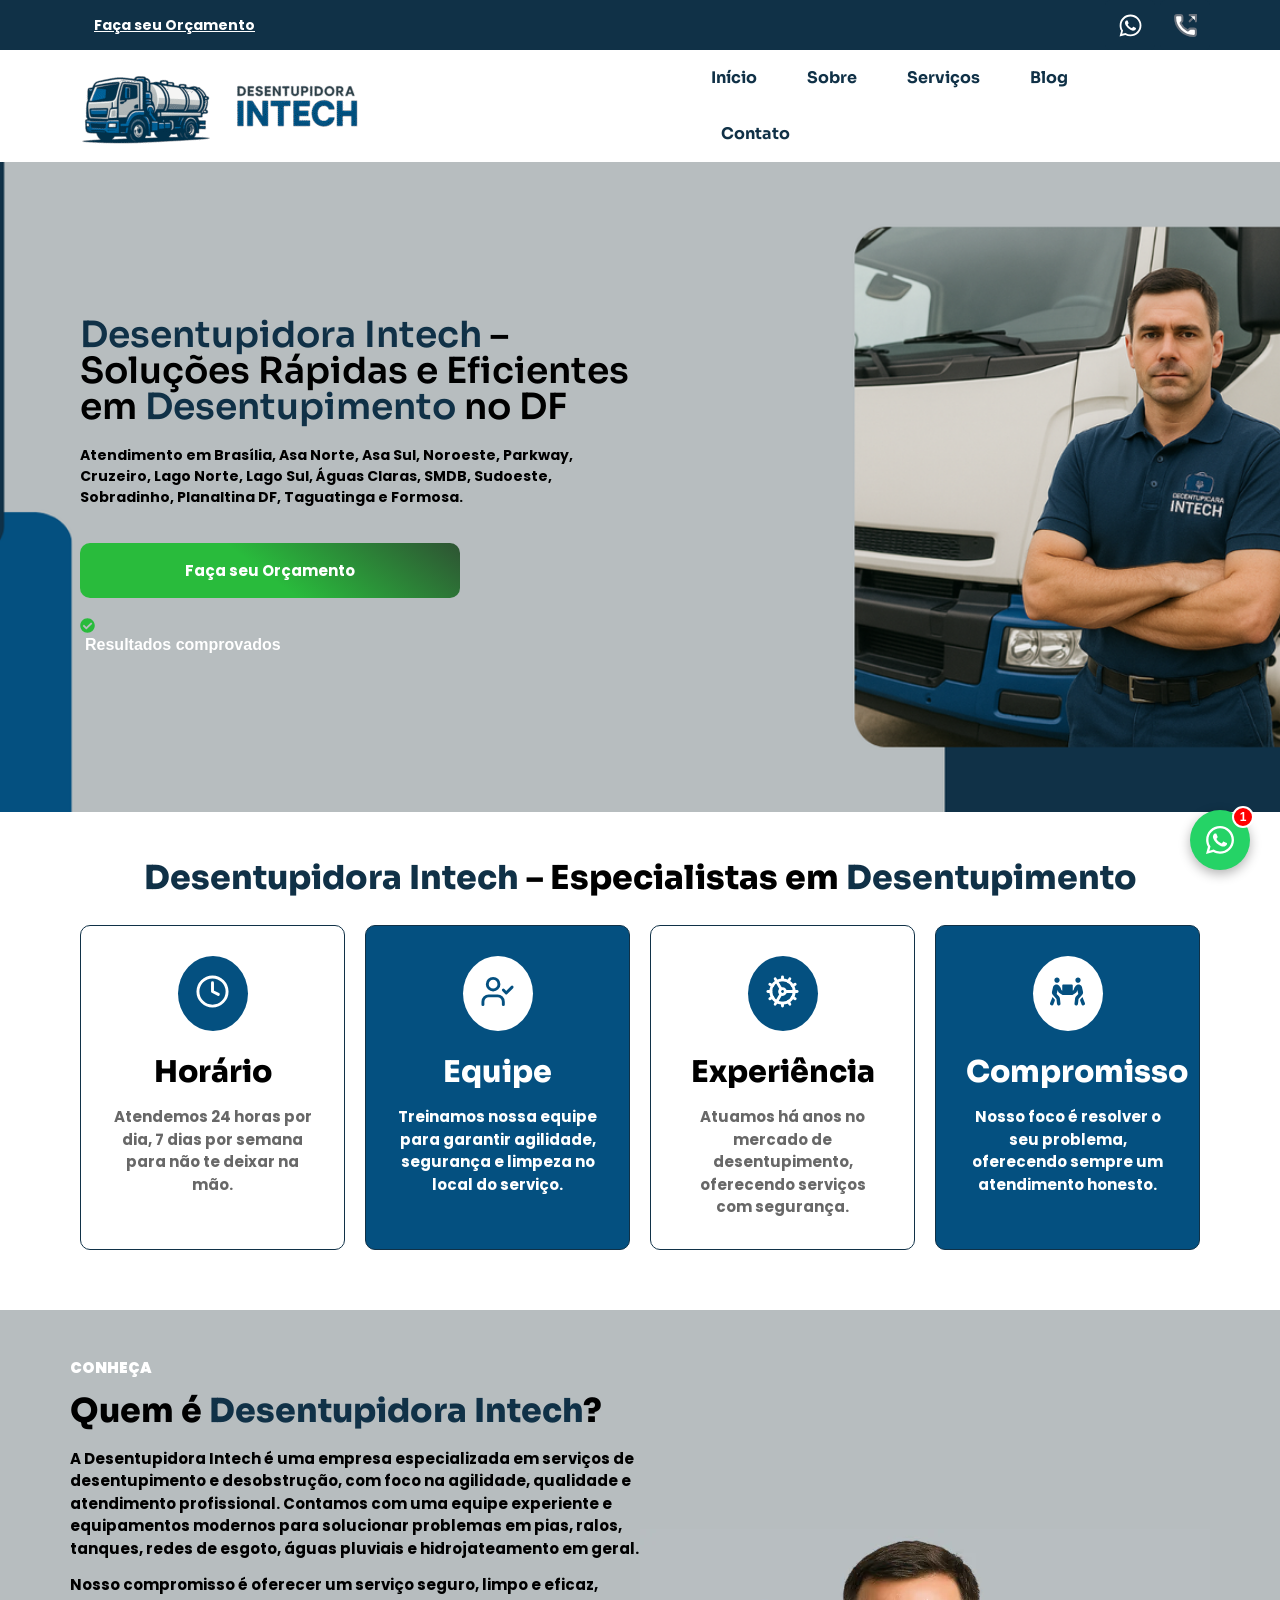
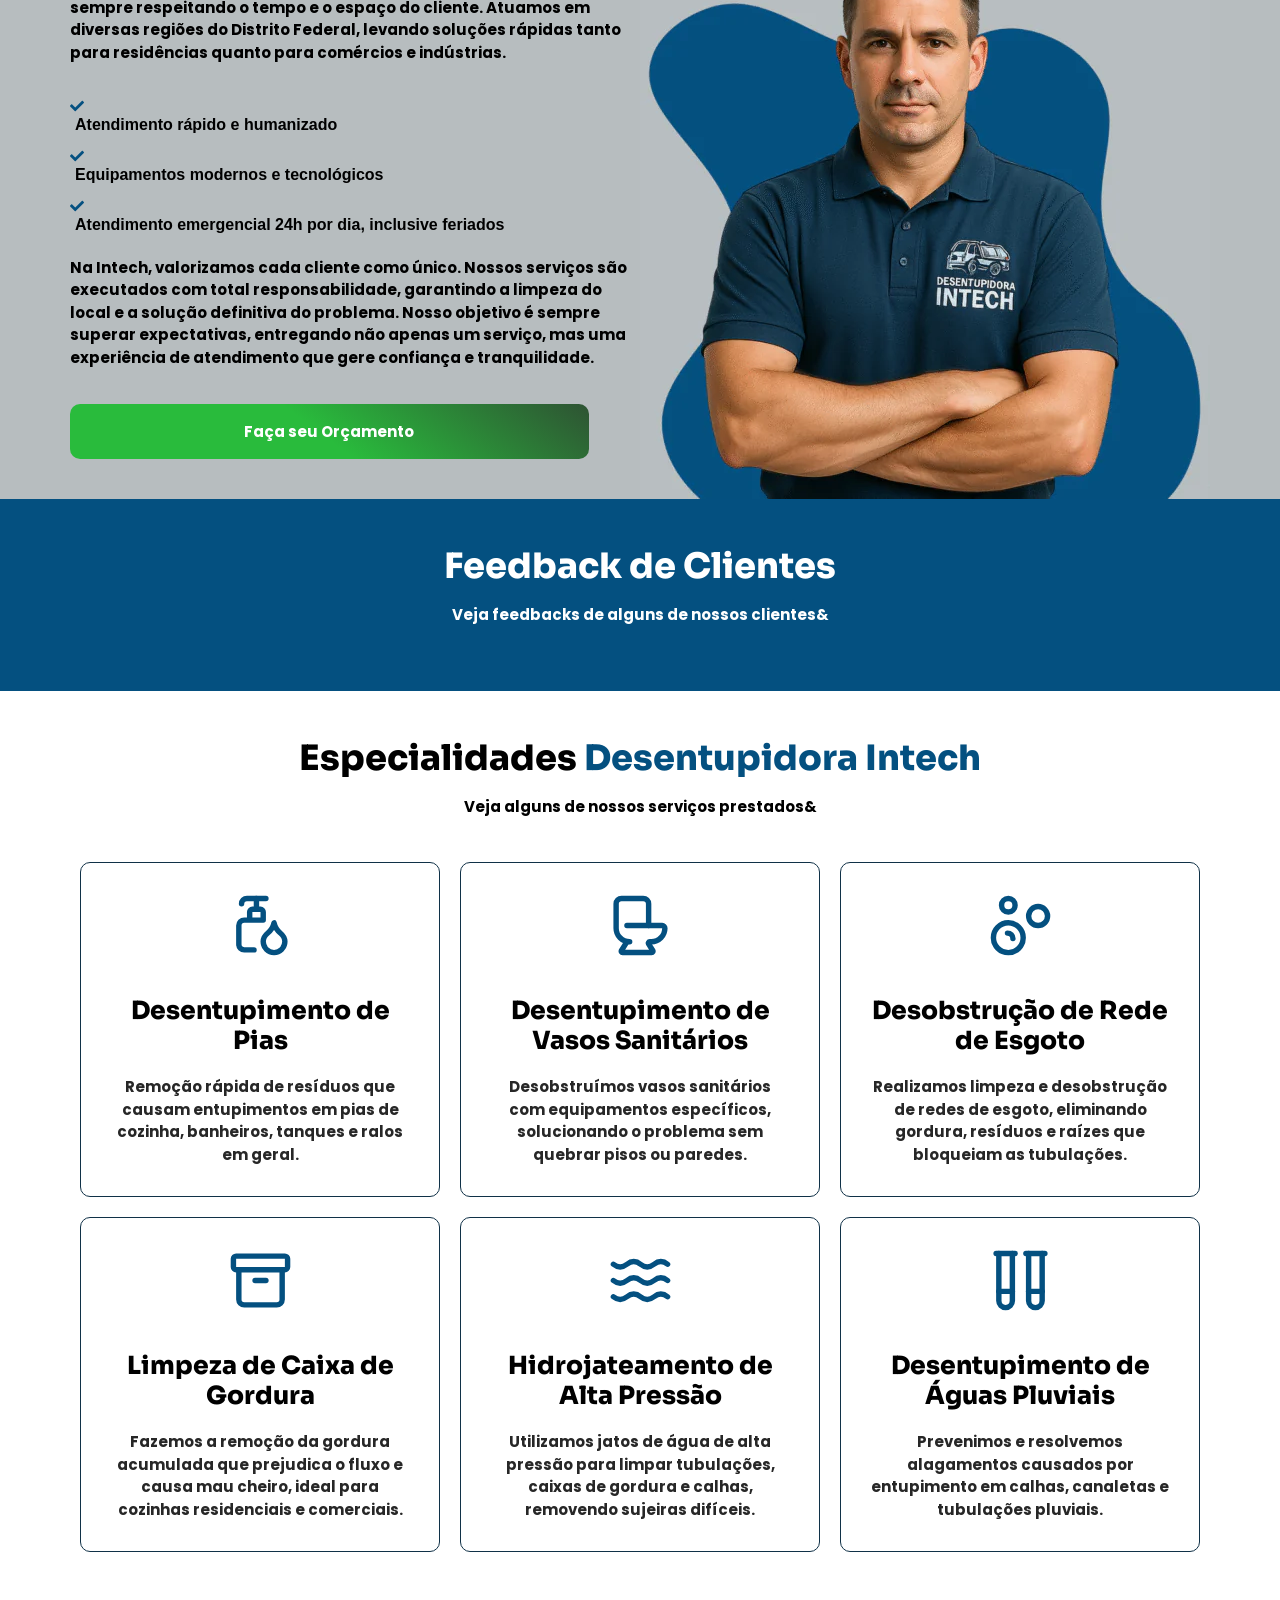
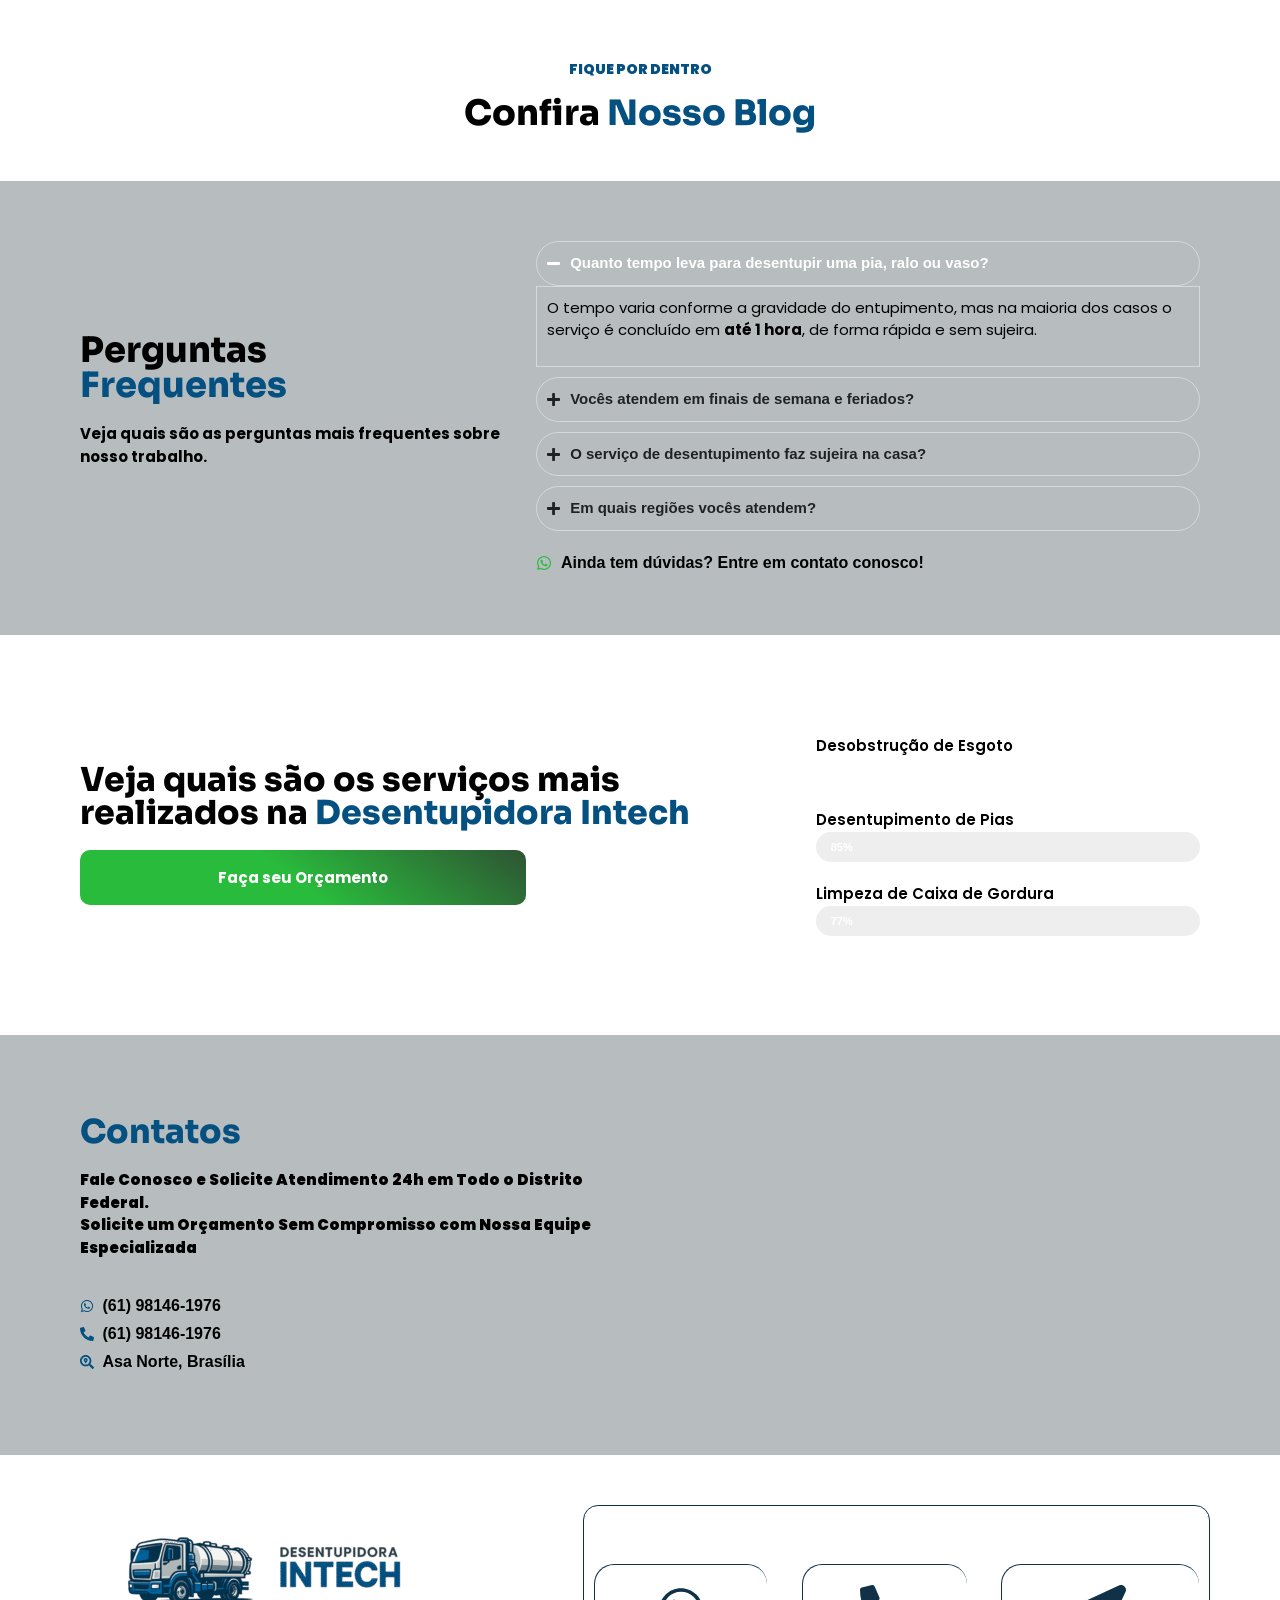
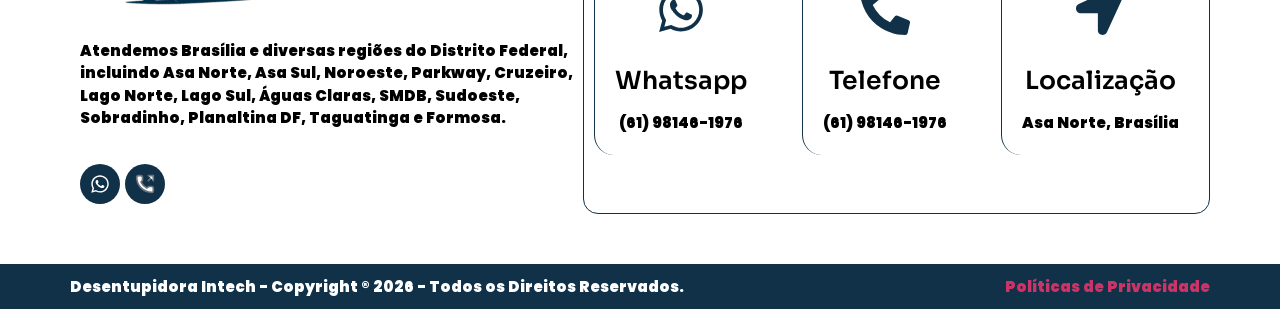
==== desentupidora-main/desentupidora-main/index.html @ 8e233a36 "Adiciona botao flutuante do WhatsApp com badge de notificacao" ====
<!DOCTYPE html><html lang="pt-BR" prefix="og: https://ogp.me/ns#"><head><meta charset="UTF-8"><meta name="viewport" content="width=device-width, initial-scale=1.0, viewport-fit=cover"><meta http-equiv="Content-Security-Policy" content="default-src 'self'; script-src 'self' 'unsafe-inline' 'unsafe-eval' https://www.googletagmanager.com https://*.googletagmanager.com https://www.google-analytics.com https://*.google-analytics.com https://ssl.google-analytics.com https://*.google.com https://*.google.com.br https://*.doubleclick.net https://*.googleadservices.com https://tagassistant.google.com https://*.gstatic.com https://unpkg.com https://desentupidoraintech.com.br https://*.desentupidoraintech.com.br https://*.clickcease.com https://*.clarity.ms; style-src 'self' 'unsafe-inline' https://fonts.googleapis.com https://tagmanager.google.com https://tagassistant.google.com https://*.gstatic.com https://unpkg.com https://desentupidoraintech.com.br https://*.desentupidoraintech.com.br; img-src 'self' data: https://www.googletagmanager.com https://*.googletagmanager.com https://www.google-analytics.com https://*.google-analytics.com https://*.g.doubleclick.net https://*.google.com https://*.google.com.br https://*.doubleclick.net https://*.googleadservices.com https://tagassistant.google.com https://*.gstatic.com https://*.whatsapp.com https://*.whatsapp.net https://desentupidoraintech.com.br https://*.desentupidoraintech.com.br https://*.clickcease.com https://*.clarity.ms https://*.bing.com; connect-src 'self' https://www.googletagmanager.com https://*.googletagmanager.com https://www.google-analytics.com https://*.google-analytics.com https://*.analytics.google.com https://*.g.doubleclick.net https://*.google.com https://*.google.com.br https://*.doubleclick.net https://*.googleadservices.com https://tagassistant.google.com https://*.gstatic.com https://*.whatsapp.com wss://*.whatsapp.com https://desentupidoraintech.com.br https://*.desentupidoraintech.com.br https://*.clickcease.com https://*.clarity.ms https://*.bing.com; font-src 'self' data: https://fonts.gstatic.com https://*.gstatic.com https://desentupidoraintech.com.br https://*.desentupidoraintech.com.br; frame-src 'self' https://www.googletagmanager.com https://*.googletagmanager.com https://*.google.com https://*.google.com.br https://*.doubleclick.net https://td.doubleclick.net https://tagassistant.google.com;"><title>Início - Desentupidora Intech</title><meta name="description" content="Atendimento em Brasília, Asa Norte, Asa Sul, Noroeste, Parkway, Cruzeiro, Lago Norte, Lago Sul, Águas Claras, SMDB, Sudoeste, Sobradinho, Planaltina e"><meta name="robots" content="index, follow, max-snippet:-1, max-video-preview:-1, max-image-preview:large"><link rel="canonical" href="https://desentupidoraintech.com.br/"><meta property="og:locale" content="pt_BR"><meta property="og:type" content="website"><meta property="og:title" content="Início - Desentupidora Intech"><meta property="og:description" content="Atendimento em Brasília, Asa Norte, Asa Sul, Noroeste, Parkway, Cruzeiro, Lago Norte, Lago Sul, Águas Claras, SMDB, Sudoeste, Sobradinho, Planaltina e"><meta property="og:url" content="https://desentupidoraintech.com.br/"><meta property="og:site_name" content="Desentupidora Intech"><meta property="og:updated_time" content="2026-01-30T12:22:15+00:00"><meta property="og:image" content="images/cropped-ChatGPT_Image_30_07_20252C_09_26_19-e1754572817210.png"><meta property="og:image:secure_url" content="images/cropped-ChatGPT_Image_30_07_20252C_09_26_19-e1754572817210.png"><meta property="og:image:width" content="398"><meta property="og:image:height" content="398"><meta property="og:image:alt" content="Início"><meta property="og:image:type" content="image/png"><meta property="article:published_time" content="2025-07-31T14:10:10+00:00"><meta property="article:modified_time" content="2026-01-30T12:22:15+00:00"><meta name="twitter:card" content="summary_large_image"><meta name="twitter:title" content="Início - Desentupidora Intech"><meta name="twitter:description" content="Atendimento em Brasília, Asa Norte, Asa Sul, Noroeste, Parkway, Cruzeiro, Lago Norte, Lago Sul, Águas Claras, SMDB, Sudoeste, Sobradinho, Planaltina e"><meta name="twitter:image" content="https://desentupidoraintech.com.br/wp-content/uploads/2025/07/cropped-ChatGPT_Image_30_07_20252C_09_26_19-e1754572817210.png"><meta name="twitter:label1" content="Escrito por"><meta name="twitter:data1" content="anuncios.solucaocuritiba@gmail.com"><meta name="twitter:label2" content="Tempo para leitura"><meta name="twitter:data2" content="3 minutos"> <script type="application/ld+json" class="rank-math-schema">{"@context":"https://schema.org","@graph":[{"@type":["Person","Organization"],"@id":"https://desentupidoraintech.com.br/#person","name":"Desentupidora Intech","logo":{"@type":"ImageObject","@id":"https://desentupidoraintech.com.br/#logo","url":"http://desentupidoraintech.com.br/wp-content/uploads/2025/07/cropped-ChatGPT_Image_30_07_20252C_09_26_19.png","contentUrl":"http://desentupidoraintech.com.br/wp-content/uploads/2025/07/cropped-ChatGPT_Image_30_07_20252C_09_26_19.png","caption":"Desentupidora Intech","inLanguage":"pt-BR","width":"398","height":"398"},"image":{"@type":"ImageObject","@id":"https://desentupidoraintech.com.br/#logo","url":"http://desentupidoraintech.com.br/wp-content/uploads/2025/07/cropped-ChatGPT_Image_30_07_20252C_09_26_19.png","contentUrl":"http://desentupidoraintech.com.br/wp-content/uploads/2025/07/cropped-ChatGPT_Image_30_07_20252C_09_26_19.png","caption":"Desentupidora Intech","inLanguage":"pt-BR","width":"398","height":"398"}},{"@type":"WebSite","@id":"https://desentupidoraintech.com.br/#website","url":"https://desentupidoraintech.com.br","name":"Desentupidora Intech","publisher":{"@id":"https://desentupidoraintech.com.br/#person"},"inLanguage":"pt-BR","potentialAction":{"@type":"SearchAction","target":"https://desentupidoraintech.com.br/?s={search_term_string}","query-input":"required name=search_term_string"}},{"@type":"ImageObject","@id":"http://desentupidoraintech.com.br/wp-content/uploads/2025/08/Design-sem-nome-31-e1754572713728.png","url":"http://desentupidoraintech.com.br/wp-content/uploads/2025/08/Design-sem-nome-31-e1754572713728.png","width":"200","height":"200","inLanguage":"pt-BR"},{"@type":"WebPage","@id":"https://desentupidoraintech.com.br/#webpage","url":"https://desentupidoraintech.com.br/","name":"In\u00edcio - Desentupidora Intech","datePublished":"2025-07-31T14:10:10+00:00","dateModified":"2026-01-30T12:22:15+00:00","about":{"@id":"https://desentupidoraintech.com.br/#person"},"isPartOf":{"@id":"https://desentupidoraintech.com.br/#website"},"primaryImageOfPage":{"@id":"http://desentupidoraintech.com.br/wp-content/uploads/2025/08/Design-sem-nome-31-e1754572713728.png"},"inLanguage":"pt-BR"},{"@type":"Person","@id":"https://desentupidoraintech.com.br/author/anuncios-solucaocuritibagmail-com/","name":"anuncios.solucaocuritiba@gmail.com","url":"https://desentupidoraintech.com.br/author/anuncios-solucaocuritibagmail-com/","image":{"@type":"ImageObject","@id":"https://secure.gravatar.com/avatar/9fbd5884b4a1af419851f14d2fef4672cae258302ede25b2e54556317d1b2779?s=96&d=mm&r=g","url":"https://secure.gravatar.com/avatar/9fbd5884b4a1af419851f14d2fef4672cae258302ede25b2e54556317d1b2779?s=96&d=mm&r=g","caption":"anuncios.solucaocuritiba@gmail.com","inLanguage":"pt-BR"},"sameAs":["http://desentupidoraintech.com.br"]},{"@type":"Article","headline":"In\u00edcio - Desentupidora Intech","datePublished":"2025-07-31T14:10:10+00:00","dateModified":"2026-01-30T12:22:15+00:00","author":{"@id":"https://desentupidoraintech.com.br/author/anuncios-solucaocuritibagmail-com/","name":"anuncios.solucaocuritiba@gmail.com"},"publisher":{"@id":"https://desentupidoraintech.com.br/#person"},"description":"Atendimento em Bras\u00edlia, Asa Norte, Asa Sul, Noroeste, Parkway, Cruzeiro, Lago Norte, Lago Sul, \u00c1guas Claras, SMDB, Sudoeste, Sobradinho, Planaltina e","name":"In\u00edcio - Desentupidora Intech","@id":"https://desentupidoraintech.com.br/#richSnippet","isPartOf":{"@id":"https://desentupidoraintech.com.br/#webpage"},"image":{"@id":"http://desentupidoraintech.com.br/wp-content/uploads/2025/08/Design-sem-nome-31-e1754572713728.png"},"inLanguage":"pt-BR","mainEntityOfPage":{"@id":"https://desentupidoraintech.com.br/#webpage"}}]}</script> <link rel="alternate" type="application/rss+xml" title="Feed para Desentupidora Intech �" href="https://desentupidoraintech.com.br/feed/"><link rel="alternate" type="application/rss+xml" title="Feed de comentários para Desentupidora Intech �" href="https://desentupidoraintech.com.br/comments/feed/"><link rel="alternate" title="oEmbed (JSON)" type="application/json+oembed" href="https://desentupidoraintech.com.br/wp-json/oembed/1.0/embed?url=https%3A%2F%2Fdesentupidoraintech.com.br%2F"><link rel="alternate" title="oEmbed (XML)" type="text/xml+oembed" href="https://desentupidoraintech.com.br/wp-json/oembed/1.0/embed?url=https%3A%2F%2Fdesentupidoraintech.com.br%2F&format=xml"><link data-optimized="2" rel="stylesheet" href="css/4a3a44b308f1c27b7b6a3c332cf62ee9.css"> <script data-cfasync="false" src="js/jquery.min.js" id="jquery-core-js"></script> <script data-cfasync="false" src="js/jquery-migrate.min.js" id="jquery-migrate-js"></script> <link rel="https://api.w.org/" href="https://desentupidoraintech.com.br/wp-json/"><link rel="alternate" title="JSON" type="application/json" href="https://desentupidoraintech.com.br/wp-json/wp/v2/pages/11"><link rel="EditURI" type="application/rsd+xml" title="RSD" href="https://desentupidoraintech.com.br/xmlrpc.php?rsd"><meta name="generator" content="WordPress 6.9.4"><link rel="shortlink" href="https://desentupidoraintech.com.br/">
 <script>(function(w,d,s,l,i){w[l]=w[l]||[];w[l].push({'gtm.start':
new Date().getTime(),event:'gtm.js'});var f=d.getElementsByTagName(s)[0],
j=d.createElement(s),dl=l!='dataLayer'?'&l='+l:'';j.async=true;j.src=
'https://www.googletagmanager.com/gtm.js?id='+i+dl;f.parentNode.insertBefore(j,f);
})(window,document,'script','dataLayer','GTM-5J6KH7QS');</script> <meta name="generator" content="Elementor 4.0.3; features: e_font_icon_svg, additional_custom_breakpoints; settings: css_print_method-external, google_font-enabled, font_display-swap"><link rel="icon" href="images/cropped-ChatGPT_Image_30_07_20252C_09_26_19-32x32.png" sizes="32x32"><link rel="icon" href="images/cropped-ChatGPT_Image_30_07_20252C_09_26_19-192x192.png" sizes="192x192"><link rel="apple-touch-icon" href="images/cropped-ChatGPT_Image_30_07_20252C_09_26_19-180x180.png"><meta name="msapplication-TileImage" content="https://desentupidoraintech.com.br/wp-content/uploads/2025/07/cropped-ChatGPT_Image_30_07_20252C_09_26_19-270x270.png">
<link href="https://unpkg.com/aos@2.3.1/dist/aos.css" rel="stylesheet">
<!-- Google tag (gtag.js) -->
<script async src="https://www.googletagmanager.com/gtag/js?id=AW-18126206934">
</script>
<script>
  window.dataLayer = window.dataLayer || [];
  function gtag(){dataLayer.push(arguments);}
  gtag('js', new Date());

  gtag('config', 'AW-18126206934');

  // Rastreamento de conversão do Google Ads nos cliques de WhatsApp
  document.addEventListener("DOMContentLoaded", function() {
    document.addEventListener("click", function(event) {
      const link = event.target.closest("a");
      if (link && (link.href.includes("wa.me") || link.href.includes("api.whatsapp.com"))) {
        const url = link.href;
        const target = link.target;
        
        // IMPORTANTE: Altere 'SEU_CONVERSION_LABEL' para o label real gerado no seu painel do Google Ads
        const conversionId = 'AW-18126206934';
        const conversionLabel = '0brXCKnv4bAcENbvn8ND'; 
        const sendTo = `${conversionId}/${conversionLabel}`;

        if (typeof gtag === "function") {
          if (target !== "_blank") {
            event.preventDefault();
            let navigated = false;
            const callback = function() {
              if (!navigated) {
                navigated = true;
                window.location.href = url;
              }
            };
            setTimeout(callback, 1000);
            gtag("event", "conversion", {
              "send_to": sendTo,
              "event_callback": callback
            });
          } else {
            gtag("event", "conversion", {
              "send_to": sendTo
            });
          }
        }
      }
    });
  });
</script>
</head><body class="home wp-singular page-template page-template-elementor_header_footer page page-id-11 wp-embed-responsive wp-theme-hello-elementor hello-elementor-default elementor-default elementor-template-full-width elementor-kit-7 elementor-page elementor-page-11"><noscript><iframe src="https://www.googletagmanager.com/ns.html?id=GTM-5J6KH7QS"
height="0" width="0" style="display:none;visibility:hidden"></iframe></noscript><div data-elementor-type="wp-post" data-elementor-id="26" class="elementor elementor-26"><div class="elementor-element elementor-element-b99949e e-flex e-con-boxed wpr-particle-no wpr-jarallax-no wpr-parallax-no wpr-sticky-section-no wpr-equal-height-no e-con e-parent" data-id="b99949e" data-element_type="container" data-e-type="container" data-settings="{" background_background":"classic"}"=""><div class="e-con-inner"><div class="elementor-element elementor-element-3f74116 elementor-widget elementor-widget-button" data-id="3f74116" data-element_type="widget" data-e-type="widget" data-widget_type="button.default">
<a class="elementor-button elementor-button-link elementor-size-sm elementor-animation-grow" href="https://wa.me/5561981461976?text=Ol%C3%A1%2C%20vim%20pelo%20site%20da%20Desentupidora%20Intech%20e%20gostaria%20de%20um%20or%C3%A7amento!">
<span class="elementor-button-content-wrapper">
<span class="elementor-button-text">Faça seu Orçamento</span>
</span>
</a></div><div class="elementor-element elementor-element-41afe96 elementor-shape-rounded elementor-grid-0 e-grid-align-center elementor-widget elementor-widget-social-icons" data-id="41afe96" data-element_type="widget" data-e-type="widget" data-widget_type="social-icons.default"><div class="elementor-social-icons-wrapper elementor-grid" role="list">
<span class="elementor-grid-item" role="listitem">
<a class="elementor-icon elementor-social-icon elementor-social-icon-whatsapp elementor-repeater-item-cea4dd3" href="https://wa.me/5561981461976?text=Ol%C3%A1%2C%20vim%20pelo%20site%20da%20Desentupidora%20Intech%20e%20gostaria%20de%20um%20or%C3%A7amento!" target="_blank">
<span class="elementor-screen-only">Whatsapp</span>
<svg aria-hidden="true" class="e-font-icon-svg e-fab-whatsapp" viewBox="0 0 448 512" xmlns="http://www.w3.org/2000/svg"><path d="M380.9 97.1C339 55.1 283.2 32 223.9 32c-122.4 0-222 99.6-222 222 0 39.1 10.2 77.3 29.6 111L0 480l117.7-30.9c32.4 17.7 68.9 27 106.1 27h.1c122.3 0 224.1-99.6 224.1-222 0-59.3-25.2-115-67.1-157zm-157 341.6c-33.2 0-65.7-8.9-94-25.7l-6.7-4-69.8 18.3L72 359.2l-4.4-7c-18.5-29.4-28.2-63.3-28.2-98.2 0-101.7 82.8-184.5 184.6-184.5 49.3 0 95.6 19.2 130.4 54.1 34.8 34.9 56.2 81.2 56.1 130.5 0 101.8-84.9 184.6-186.6 184.6zm101.2-138.2c-5.5-2.8-32.8-16.2-37.9-18-5.1-1.9-8.8-2.8-12.5 2.8-3.7 5.6-14.3 18-17.6 21.8-3.2 3.7-6.5 4.2-12 1.4-32.6-16.3-54-29.1-75.5-66-5.7-9.8 5.7-9.1 16.3-30.3 1.8-3.7.9-6.9-.5-9.7-1.4-2.8-12.5-30.1-17.1-41.2-4.5-10.8-9.1-9.3-12.5-9.5-3.2-.2-6.9-.2-10.6-.2-3.7 0-9.7 1.4-14.8 6.9-5.1 5.6-19.4 19-19.4 46.3 0 27.3 19.9 53.7 22.6 57.4 2.8 3.7 39.1 59.7 94.8 83.8 35.2 15.2 49 16.5 66.6 13.9 10.7-1.6 32.8-13.4 37.4-26.4 4.6-13 4.6-24.1 3.2-26.4-1.3-2.5-5-3.9-10.5-6.6z"></path></svg>					</a>
</span>
<span class="elementor-grid-item" role="listitem">
<a class="elementor-icon elementor-social-icon elementor-social-icon- elementor-repeater-item-e015eed" href="./index.html" aria-label="Telefone">
<span class="elementor-screen-only"></span>
<svg xmlns="http://www.w3.org/2000/svg" width="24" height="24" viewBox="0 0 24 24" fill="none" stroke="currentColor" stroke-width="2" stroke-linecap="round" stroke-linejoin="round" class="lucide lucide-phone-outgoing-icon lucide-phone-outgoing"><path d="m16 8 6-6"></path><path d="M22 8V2h-6"></path><path d="M13.832 16.568a1 1 0 0 0 1.213-.303l.355-.465A2 2 0 0 1 17 15h3a2 2 0 0 1 2 2v3a2 2 0 0 1-2 2A18 18 0 0 1 2 4a2 2 0 0 1 2-2h3a2 2 0 0 1 2 2v3a2 2 0 0 1-.8 1.6l-.468.351a1 1 0 0 0-.292 1.233 14 14 0 0 0 6.392 6.384"></path></svg>					</a>
</span></div></div></div></div><div class="elementor-element elementor-element-efd485d e-flex e-con-boxed wpr-particle-no wpr-jarallax-no wpr-parallax-no wpr-sticky-section-no wpr-equal-height-no e-con e-parent" data-id="efd485d" data-element_type="container" data-e-type="container"><div class="e-con-inner"><div class="elementor-element elementor-element-f935038 elementor-widget__width-initial elementor-widget elementor-widget-image" data-id="f935038" data-element_type="widget" data-e-type="widget" data-widget_type="image.default">
<a href="./index.html" aria-label="Logo Intech">
<picture><source srcset="images/Design-sem-nome-27-e1754570220677.png.webp" type="image/webp"><img  width="314" height="105" src="images/Design-sem-nome-27-e1754570220677.png" class="attachment-full size-full wp-image-31 webpexpress-processed" alt=""></picture>								</a></div><div class="elementor-element elementor-element-dc0b01c wpr-pointer-none elementor-widget__width-initial wpr-main-menu-align--tabletleft wpr-main-menu-align--mobileleft wpr-sub-icon-caret-down wpr-sub-menu-fx-fade wpr-nav-menu-bp-mobile wpr-mobile-menu-full-width wpr-mobile-menu-item-align-center wpr-mobile-toggle-v1 wpr-sub-divider-yes wpr-mobile-divider-yes elementor-widget elementor-widget-wpr-nav-menu" data-id="dc0b01c" data-element_type="widget" data-e-type="widget" data-settings="{" menu_layout":"horizontal"}"="" data-widget_type="wpr-nav-menu.default"><nav class="wpr-nav-menu-container wpr-nav-menu-horizontal" data-trigger="hover" data-consider-header="" data-scroll-speed="500"><ul id="menu-1-dc0b01c" class="wpr-nav-menu"><li class="menu-item menu-item-type-post_type menu-item-object-page menu-item-home current-menu-item page_item page-item-11 current_page_item menu-item-20"><a href="./index.html" aria-current="page" class="wpr-menu-item wpr-pointer-item wpr-active-menu-item">Início</a></li><li class="menu-item menu-item-type-custom menu-item-object-custom current-menu-item current_page_item menu-item-home menu-item-21"><a href="#sobre" aria-current="page" class="wpr-menu-item wpr-pointer-item wpr-active-menu-item">Sobre</a></li><li class="menu-item menu-item-type-custom menu-item-object-custom current-menu-item current_page_item menu-item-home menu-item-22"><a href="#servicos" aria-current="page" class="wpr-menu-item wpr-pointer-item wpr-active-menu-item">Serviços</a></li><li class="menu-item menu-item-type-post_type menu-item-object-page menu-item-19"><a href="./blog.html" class="wpr-menu-item wpr-pointer-item">Blog</a></li><li class="menu-item menu-item-type-custom menu-item-object-custom current-menu-item current_page_item menu-item-home menu-item-23"><a href="#contato" aria-current="page" class="wpr-menu-item wpr-pointer-item wpr-active-menu-item">Contato</a></li></ul></nav><nav class="wpr-mobile-nav-menu-container"><div class="wpr-mobile-toggle-wrap"><div class="wpr-mobile-toggle"><span class="wpr-mobile-toggle-line"></span><span class="wpr-mobile-toggle-line"></span><span class="wpr-mobile-toggle-line"></span></div></div><ul id="mobile-menu-2-dc0b01c" class="wpr-mobile-nav-menu"><li class="menu-item menu-item-type-post_type menu-item-object-page menu-item-home current-menu-item page_item page-item-11 current_page_item menu-item-20"><a href="./index.html" aria-current="page" class="wpr-mobile-menu-item wpr-active-menu-item">Início</a></li><li class="menu-item menu-item-type-custom menu-item-object-custom current-menu-item current_page_item menu-item-home menu-item-21"><a href="#sobre" aria-current="page" class="wpr-mobile-menu-item wpr-active-menu-item">Sobre</a></li><li class="menu-item menu-item-type-custom menu-item-object-custom current-menu-item current_page_item menu-item-home menu-item-22"><a href="#servicos" aria-current="page" class="wpr-mobile-menu-item wpr-active-menu-item">Serviços</a></li><li class="menu-item menu-item-type-post_type menu-item-object-page menu-item-19"><a href="./blog.html" class="wpr-mobile-menu-item">Blog</a></li><li class="menu-item menu-item-type-custom menu-item-object-custom current-menu-item current_page_item menu-item-home menu-item-23"><a href="#contato" aria-current="page" class="wpr-mobile-menu-item wpr-active-menu-item">Contato</a></li></ul></nav></div></div></div></div><div data-elementor-type="wp-page" data-elementor-id="11" class="elementor elementor-11"><div class="elementor-element elementor-element-0b2ec2d e-flex e-con-boxed wpr-particle-no wpr-jarallax-no wpr-parallax-no wpr-sticky-section-no wpr-equal-height-no e-con e-parent" data-id="0b2ec2d" data-element_type="container" data-e-type="container" data-settings="{&quot;background_background&quot;:&quot;classic&quot;}"><div class="e-con-inner"><div class="elementor-element elementor-element-b44abd2 e-con-full e-flex wpr-particle-no wpr-jarallax-no wpr-parallax-no wpr-sticky-section-no wpr-equal-height-no  e-con e-child" data-id="b44abd2" data-element_type="container" data-e-type="container" data-aos="fade-right" data-settings="{&quot;animation&quot;:&quot;fadeinleft&quot;}"><div class="elementor-element elementor-element-69125d1 elementor-widget elementor-widget-heading" data-id="69125d1" data-element_type="widget" data-e-type="widget" data-widget_type="heading.default"><h2 class="elementor-heading-title elementor-size-default"><span style="color: #103147">Desentupidora</span> <span style="color: #103147">Intech</span> – Soluções Rápidas e Eficientes em <span style="color: #103147">Desentupimento</span> no DF</h2></div><div class="elementor-element elementor-element-f39e817 elementor-widget elementor-widget-text-editor" data-id="f39e817" data-element_type="widget" data-e-type="widget" data-widget_type="text-editor.default"><p><strong>Atendimento em Brasília, Asa Norte, Asa Sul, Noroeste, Parkway, Cruzeiro, Lago Norte, Lago Sul, Águas Claras, SMDB, Sudoeste, Sobradinho, Planaltina DF, Taguatinga e Formosa.</p></div><div class="elementor-element elementor-element-62b8686 elementor-align-justify elementor-widget__width-initial elementor-widget-tablet__width-inherit elementor-widget-mobile__width-inherit  elementor-widget elementor-widget-button" data-id="62b8686" data-element_type="widget" data-e-type="widget" data-settings="{&quot;_animation&quot;:&quot;bouncein&quot;}" data-widget_type="button.default">
<a class="elementor-button elementor-button-link elementor-size-sm elementor-animation-grow" href="https://wa.me/5561981461976?text=Ol%C3%A1%2C%20vim%20pelo%20site%20da%20Desentupidora%20Intech%20e%20gostaria%20de%20um%20or%C3%A7amento!" target="_blank" rel="noopener">
<span class="elementor-button-content-wrapper">
<span class="elementor-button-text">Faça seu Orçamento</span>
</span>
</a></div><div class="elementor-element elementor-element-8a6b139 elementor-icon-list--layout-traditional elementor-list-item-link-full_width elementor-widget elementor-widget-icon-list" data-id="8a6b139" data-element_type="widget" data-e-type="widget" data-widget_type="icon-list.default"><ul class="elementor-icon-list-items"><li class="elementor-icon-list-item">
<span class="elementor-icon-list-icon">
<svg aria-hidden="true" class="e-font-icon-svg e-fas-check-circle" viewBox="0 0 512 512" xmlns="http://www.w3.org/2000/svg"><path d="M504 256c0 136.967-111.033 248-248 248S8 392.967 8 256 119.033 8 256 8s248 111.033 248 248zM227.314 387.314l184-184c6.248-6.248 6.248-16.379 0-22.627l-22.627-22.627c-6.248-6.249-16.379-6.249-22.628 0L216 308.118l-70.059-70.059c-6.248-6.248-16.379-6.248-22.628 0l-22.627 22.627c-6.248 6.248-6.248 16.379 0 22.627l104 104c6.249 6.249 16.379 6.249 22.628.001z"></path></svg>						</span>
<span class="elementor-icon-list-text">Resultados comprovados</span></li></ul></div></div><div class="elementor-element elementor-element-6c5445b e-con-full e-flex wpr-particle-no wpr-jarallax-no wpr-parallax-no wpr-sticky-section-no wpr-equal-height-no e-con e-child" data-id="6c5445b" data-element_type="container" data-e-type="container" data-aos="fade-left"></div></div></div><div class="elementor-element elementor-element-b676813 e-flex e-con-boxed wpr-particle-no wpr-jarallax-no wpr-parallax-no wpr-sticky-section-no wpr-equal-height-no e-con e-parent" data-id="b676813" data-element_type="container" data-e-type="container" data-aos="fade-up"><div class="e-con-inner"><div class="elementor-element elementor-element-c5dfa5e  elementor-widget elementor-widget-heading" data-id="c5dfa5e" data-element_type="widget" data-e-type="widget" data-settings="{&quot;_animation&quot;:&quot;fadeinup&quot;}" data-widget_type="heading.default"><h2 class="elementor-heading-title elementor-size-default"><span style="color: #103147">Desentupidora Intech</span> – Especialistas em <span style="color: #103147">Desentupimento</span></h2></div><div class="elementor-element elementor-element-0fa75f6 e-grid e-con-full wpr-particle-no wpr-jarallax-no wpr-parallax-no wpr-sticky-section-no wpr-equal-height-no e-con e-child" data-id="0fa75f6" data-element_type="container" data-e-type="container" data-settings="{&quot;animation&quot;:&quot;none&quot;}"><div class="elementor-element elementor-element-0557ddf elementor-view-stacked elementor-shape-circle elementor-position-block-start elementor-mobile-position-block-start  elementor-widget elementor-widget-icon-box" data-id="0557ddf" data-element_type="widget" data-e-type="widget" data-settings="{&quot;_animation&quot;:&quot;fadeinleft&quot;}" data-widget_type="icon-box.default"><div class="elementor-icon-box-wrapper"><div class="elementor-icon-box-icon">
<span class="elementor-icon">
<svg xmlns="http://www.w3.org/2000/svg" width="24" height="24" viewBox="0 0 24 24" fill="none" stroke="currentColor" stroke-width="2" stroke-linecap="round" stroke-linejoin="round" class="lucide lucide-clock4-icon lucide-clock-4"><path d="M12 6v6l4 2"></path><circle cx="12" cy="12" r="10"></circle></svg>				</span></div><div class="elementor-icon-box-content"><h3 class="elementor-icon-box-title">
<span>
Horário						</span></h3><p class="elementor-icon-box-description">
Atendemos 24 horas por dia, 7 dias por semana para não te deixar na mão.</p></div></div></div><div class="elementor-element elementor-element-18b8e38 elementor-view-stacked elementor-shape-circle elementor-position-block-start elementor-mobile-position-block-start  elementor-widget elementor-widget-icon-box" data-id="18b8e38" data-element_type="widget" data-e-type="widget" data-settings="{" _animation":"fadeinleft"}"="" data-widget_type="icon-box.default"><div class="elementor-icon-box-wrapper"><div class="elementor-icon-box-icon">
<span class="elementor-icon">
<svg xmlns="http://www.w3.org/2000/svg" width="24" height="24" viewBox="0 0 24 24" fill="none" stroke="currentColor" stroke-width="2" stroke-linecap="round" stroke-linejoin="round" class="lucide lucide-user-check-icon lucide-user-check"><path d="m16 11 2 2 4-4"></path><path d="M16 21v-2a4 4 0 0 0-4-4H6a4 4 0 0 0-4 4v2"></path><circle cx="9" cy="7" r="4"></circle></svg>				</span></div><div class="elementor-icon-box-content"><h3 class="elementor-icon-box-title">
<span>
Equipe						</span></h3><p class="elementor-icon-box-description">
Treinamos nossa equipe para garantir agilidade, segurança e limpeza no local do serviço.</p></div></div></div><div class="elementor-element elementor-element-a2be79a elementor-view-stacked elementor-shape-circle elementor-position-block-start elementor-mobile-position-block-start  elementor-widget elementor-widget-icon-box" data-id="a2be79a" data-element_type="widget" data-e-type="widget" data-settings="{" _animation":"fadeinright"}"="" data-widget_type="icon-box.default"><div class="elementor-icon-box-wrapper"><div class="elementor-icon-box-icon">
<span class="elementor-icon">
<svg xmlns="http://www.w3.org/2000/svg" width="24" height="24" viewBox="0 0 24 24" fill="none" stroke="currentColor" stroke-width="2" stroke-linecap="round" stroke-linejoin="round" class="lucide lucide-cog-icon lucide-cog"><path d="M12 20a8 8 0 1 0 0-16 8 8 0 0 0 0 16Z"></path><path d="M12 14a2 2 0 1 0 0-4 2 2 0 0 0 0 4Z"></path><path d="M12 2v2"></path><path d="M12 22v-2"></path><path d="m17 20.66-1-1.73"></path><path d="M11 10.27 7 3.34"></path><path d="m20.66 17-1.73-1"></path><path d="m3.34 7 1.73 1"></path><path d="M14 12h8"></path><path d="M2 12h2"></path><path d="m20.66 7-1.73 1"></path><path d="m3.34 17 1.73-1"></path><path d="m17 3.34-1 1.73"></path><path d="m11 13.73-4 6.93"></path></svg>				</span></div><div class="elementor-icon-box-content"><h3 class="elementor-icon-box-title">
<span>
Experiência						</span></h3><p class="elementor-icon-box-description">
Atuamos há anos no mercado de desentupimento,  oferecendo serviços com segurança.</p></div></div></div><div class="elementor-element elementor-element-94ac927 elementor-view-stacked elementor-shape-circle elementor-position-block-start elementor-mobile-position-block-start  elementor-widget elementor-widget-icon-box" data-id="94ac927" data-element_type="widget" data-e-type="widget" data-settings="{" _animation":"fadeinright"}"="" data-widget_type="icon-box.default"><div class="elementor-icon-box-wrapper"><div class="elementor-icon-box-icon">
<span class="elementor-icon">
<svg aria-hidden="true" class="e-font-icon-svg e-fas-people-carry" viewBox="0 0 640 512" xmlns="http://www.w3.org/2000/svg"><path d="M128 96c26.5 0 48-21.5 48-48S154.5 0 128 0 80 21.5 80 48s21.5 48 48 48zm384 0c26.5 0 48-21.5 48-48S538.5 0 512 0s-48 21.5-48 48 21.5 48 48 48zm125.7 372.1l-44-110-41.1 46.4-2 18.2 27.7 69.2c5 12.5 17 20.1 29.7 20.1 4 0 8-.7 11.9-2.3 16.4-6.6 24.4-25.2 17.8-41.6zm-34.2-209.8L585 178.1c-4.6-20-18.6-36.8-37.5-44.9-18.5-8-39-6.7-56.1 3.3-22.7 13.4-39.7 34.5-48.1 59.4L432 229.8 416 240v-96c0-8.8-7.2-16-16-16H240c-8.8 0-16 7.2-16 16v96l-16.1-10.2-11.3-33.9c-8.3-25-25.4-46-48.1-59.4-17.2-10-37.6-11.3-56.1-3.3-18.9 8.1-32.9 24.9-37.5 44.9l-18.4 80.2c-4.6 20 .7 41.2 14.4 56.7l67.2 75.9 10.1 92.6C130 499.8 143.8 512 160 512c1.2 0 2.3-.1 3.5-.2 17.6-1.9 30.2-17.7 28.3-35.3l-10.1-92.8c-1.5-13-6.9-25.1-15.6-35l-43.3-49 17.6-70.3 6.8 20.4c4.1 12.5 11.9 23.4 24.5 32.6l51.1 32.5c4.6 2.9 12.1 4.6 17.2 5h160c5.1-.4 12.6-2.1 17.2-5l51.1-32.5c12.6-9.2 20.4-20 24.5-32.6l6.8-20.4 17.6 70.3-43.3 49c-8.7 9.9-14.1 22-15.6 35l-10.1 92.8c-1.9 17.6 10.8 33.4 28.3 35.3 1.2.1 2.3.2 3.5.2 16.1 0 30-12.1 31.8-28.5l10.1-92.6 67.2-75.9c13.6-15.5 19-36.7 14.4-56.7zM46.3 358.1l-44 110c-6.6 16.4 1.4 35 17.8 41.6 16.8 6.6 35.1-1.7 41.6-17.8l27.7-69.2-2-18.2-41.1-46.4z"></path></svg>				</span></div><div class="elementor-icon-box-content"><h3 class="elementor-icon-box-title">
<span>
Compromisso						</span></h3><p class="elementor-icon-box-description">
Nosso foco é resolver o seu problema, oferecendo sempre um atendimento honesto.</p></div></div></div></div><div class="elementor-element elementor-element-f31223b elementor-align-justify elementor-widget__width-initial elementor-widget-mobile__width-inherit elementor-hidden-desktop elementor-hidden-tablet  elementor-widget elementor-widget-button" data-id="f31223b" data-element_type="widget" data-e-type="widget" data-settings="{" _animation":"bouncein"}"="" data-widget_type="button.default">
<a class="elementor-button elementor-button-link elementor-size-sm elementor-animation-grow" href="https://wa.me/5561981461976?text=Ol%C3%A1%2C%20vim%20pelo%20site%20da%20Desentupidora%20Intech%20e%20gostaria%20de%20um%20or%C3%A7amento!" target="_blank" rel="noopener">
<span class="elementor-button-content-wrapper">
<span class="elementor-button-text">Faça seu Orçamento</span>
</span>
</a></div></div></div><div class="elementor-element elementor-element-67044d4 e-flex e-con-boxed wpr-particle-no wpr-jarallax-no wpr-parallax-no wpr-sticky-section-no wpr-equal-height-no e-con e-parent" data-id="67044d4" data-element_type="container" data-e-type="container" id="sobre" data-aos="fade-up" data-settings="{&quot;background_background&quot;:&quot;classic&quot;}"><div class="e-con-inner"><div class="elementor-element elementor-element-162c053 e-con-full e-flex wpr-particle-no wpr-jarallax-no wpr-parallax-no wpr-sticky-section-no wpr-equal-height-no  e-con e-child" data-id="162c053" data-element_type="container" data-e-type="container" data-settings="{&quot;animation&quot;:&quot;fadeinleft&quot;}"><div class="elementor-element elementor-element-3e9e74d elementor-widget elementor-widget-heading" data-id="3e9e74d" data-element_type="widget" data-e-type="widget" data-widget_type="heading.default"><h2 class="elementor-heading-title elementor-size-default">Conheça</h2></div><div class="elementor-element elementor-element-305fcb8 elementor-widget elementor-widget-heading" data-id="305fcb8" data-element_type="widget" data-e-type="widget" data-widget_type="heading.default"><h2 class="elementor-heading-title elementor-size-default">Quem é <span style="color: #103147">Desentupidora Intech</span>?</h2></div><div class="elementor-element elementor-element-38daf33 elementor-widget elementor-widget-text-editor" data-id="38daf33" data-element_type="widget" data-e-type="widget" data-widget_type="text-editor.default"><p data-start="39" data-end="366">A Desentupidora Intech é uma empresa especializada em serviços de desentupimento e desobstrução, com foco na agilidade, qualidade e atendimento profissional. Contamos com uma equipe experiente e equipamentos modernos para solucionar problemas em pias, ralos, tanques, redes de esgoto, águas pluviais e hidrojateamento em geral.</p><p data-start="368" data-end="614">Nosso compromisso é oferecer um serviço seguro, limpo e eficaz, sempre respeitando o tempo e o espaço do cliente. Atuamos em diversas regiões do Distrito Federal, levando soluções rápidas tanto para residências quanto para comércios e indústrias.</p></div><div class="elementor-element elementor-element-b931f79 elementor-icon-list--layout-traditional elementor-list-item-link-full_width elementor-widget elementor-widget-icon-list" data-id="b931f79" data-element_type="widget" data-e-type="widget" data-widget_type="icon-list.default"><ul class="elementor-icon-list-items"><li class="elementor-icon-list-item">
<span class="elementor-icon-list-icon">
<svg aria-hidden="true" class="e-font-icon-svg e-fas-check" viewBox="0 0 512 512" xmlns="http://www.w3.org/2000/svg"><path d="M173.898 439.404l-166.4-166.4c-9.997-9.997-9.997-26.206 0-36.204l36.203-36.204c9.997-9.998 26.207-9.998 36.204 0L192 312.69 432.095 72.596c9.997-9.997 26.207-9.997 36.204 0l36.203 36.204c9.997 9.997 9.997 26.206 0 36.204l-294.4 294.401c-9.998 9.997-26.207 9.997-36.204-.001z"></path></svg>						</span>
<span class="elementor-icon-list-text">Atendimento rápido e humanizado</span></li><li class="elementor-icon-list-item">
<span class="elementor-icon-list-icon">
<svg aria-hidden="true" class="e-font-icon-svg e-fas-check" viewBox="0 0 512 512" xmlns="http://www.w3.org/2000/svg"><path d="M173.898 439.404l-166.4-166.4c-9.997-9.997-9.997-26.206 0-36.204l36.203-36.204c9.997-9.998 26.207-9.998 36.204 0L192 312.69 432.095 72.596c9.997-9.997 26.207-9.997 36.204 0l36.203 36.204c9.997 9.997 9.997 26.206 0 36.204l-294.4 294.401c-9.998 9.997-26.207 9.997-36.204-.001z"></path></svg>						</span>
<span class="elementor-icon-list-text">Equipamentos modernos e tecnológicos</span></li><li class="elementor-icon-list-item">
<span class="elementor-icon-list-icon">
<svg aria-hidden="true" class="e-font-icon-svg e-fas-check" viewBox="0 0 512 512" xmlns="http://www.w3.org/2000/svg"><path d="M173.898 439.404l-166.4-166.4c-9.997-9.997-9.997-26.206 0-36.204l36.203-36.204c9.997-9.998 26.207-9.998 36.204 0L192 312.69 432.095 72.596c9.997-9.997 26.207-9.997 36.204 0l36.203 36.204c9.997 9.997 9.997 26.206 0 36.204l-294.4 294.401c-9.998 9.997-26.207 9.997-36.204-.001z"></path></svg>						</span>
<span class="elementor-icon-list-text">Atendimento emergencial 24h por dia, inclusive feriados</span></li></ul></div><div class="elementor-element elementor-element-20eef83 elementor-widget elementor-widget-text-editor" data-id="20eef83" data-element_type="widget" data-e-type="widget" data-widget_type="text-editor.default"><p>Na Intech, valorizamos cada cliente como único. Nossos serviços são executados com total responsabilidade, garantindo a limpeza do local e a solução definitiva do problema. Nosso objetivo é sempre superar expectativas, entregando não apenas um serviço, mas uma experiência de atendimento que gere confiança e tranquilidade.</p></div><div class="elementor-element elementor-element-cca4441 elementor-align-justify elementor-widget__width-initial elementor-widget-mobile__width-inherit  elementor-widget elementor-widget-button" data-id="cca4441" data-element_type="widget" data-e-type="widget" data-settings="{" _animation":"bouncein"}"="" data-widget_type="button.default">
<a class="elementor-button elementor-button-link elementor-size-sm elementor-animation-grow" href="https://wa.me/5561981461976?text=Ol%C3%A1%2C%20vim%20pelo%20site%20da%20Desentupidora%20Intech%20e%20gostaria%20de%20um%20or%C3%A7amento!" target="_blank" rel="noopener">
<span class="elementor-button-content-wrapper">
<span class="elementor-button-text">Faça seu Orçamento</span>
</span>
</a></div></div><div class="elementor-element elementor-element-81cdb1e e-con-full e-flex wpr-particle-no wpr-jarallax-no wpr-parallax-no wpr-sticky-section-no wpr-equal-height-no e-con e-child" data-id="81cdb1e" data-element_type="container" data-e-type="container"><div class="elementor-element elementor-element-7f3461c  elementor-widget elementor-widget-image" data-id="7f3461c" data-element_type="widget" data-e-type="widget" data-aos="fade-up" data-settings="{&quot;_animation&quot;:&quot;fadeinup&quot;}" data-widget_type="image.default">
<picture><source srcset="images/Design-sem-nome-31-e1754572713728.png.webp" type="image/webp"><img  fetchpriority="high" decoding="async" width="570" height="570" src="images/Design-sem-nome-31-e1754572713728.png" class="attachment-full size-full wp-image-121 webpexpress-processed" alt=""></picture></div></div></div></div><div class="elementor-element elementor-element-0a0ea5c e-flex e-con-boxed wpr-particle-no wpr-jarallax-no wpr-parallax-no wpr-sticky-section-no wpr-equal-height-no e-con e-parent" data-id="0a0ea5c" data-element_type="container" data-e-type="container" data-aos="fade-right" data-settings="{&quot;background_background&quot;:&quot;classic&quot;,&quot;animation&quot;:&quot;none&quot;}"><div class="e-con-inner"><div class="elementor-element elementor-element-670f374 elementor-widget elementor-widget-heading" data-id="670f374" data-element_type="widget" data-e-type="widget" data-widget_type="heading.default"><h2 class="elementor-heading-title elementor-size-default">Feedback de Clientes</h2></div><div class="elementor-element elementor-element-ddb2010 elementor-widget elementor-widget-text-editor" data-id="ddb2010" data-element_type="widget" data-e-type="widget" data-widget_type="text-editor.default"><p>Veja feedbacks de alguns de nossos clientes&</p></div></div></div><div class="elementor-element elementor-element-b6d22a8 e-flex e-con-boxed wpr-particle-no wpr-jarallax-no wpr-parallax-no wpr-sticky-section-no wpr-equal-height-no e-con e-parent" data-id="b6d22a8" data-element_type="container" data-e-type="container" id="servicos" data-aos="fade-left"><div class="e-con-inner"><div class="elementor-element elementor-element-e0f6dab  elementor-widget elementor-widget-heading" data-id="e0f6dab" data-element_type="widget" data-e-type="widget" data-settings="{&quot;_animation&quot;:&quot;fadeinup&quot;}" data-widget_type="heading.default"><h2 class="elementor-heading-title elementor-size-default">Especialidades <span style="color: #045080">Desentupidora Intech</span></h2></div><div class="elementor-element elementor-element-a55f557  elementor-widget elementor-widget-text-editor" data-id="a55f557" data-element_type="widget" data-e-type="widget" data-settings="{&quot;_animation&quot;:&quot;fadeinup&quot;}" data-widget_type="text-editor.default"><p>Veja alguns de nossos serviços prestados&</p></div><div class="elementor-element elementor-element-f773b7e e-grid e-con-full wpr-particle-no wpr-jarallax-no wpr-parallax-no wpr-sticky-section-no wpr-equal-height-no e-con e-child" data-id="f773b7e" data-element_type="container" data-e-type="container"><div class="elementor-element elementor-element-ae18b97 elementor-view-default elementor-position-block-start elementor-mobile-position-block-start  elementor-widget elementor-widget-icon-box" data-id="ae18b97" data-element_type="widget" data-e-type="widget" data-settings="{&quot;_animation&quot;:&quot;fadeinleft&quot;}" data-widget_type="icon-box.default"><div class="elementor-icon-box-wrapper"><div class="elementor-icon-box-icon">
<span class="elementor-icon">
<svg xmlns="http://www.w3.org/2000/svg" width="24" height="24" viewBox="0 0 24 24" fill="none" stroke="currentColor" stroke-width="2" stroke-linecap="round" stroke-linejoin="round" class="lucide lucide-soap-dispenser-droplet-icon lucide-soap-dispenser-droplet"><path d="M10.5 2v4"></path><path d="M14 2H7a2 2 0 0 0-2 2"></path><path d="M19.29 14.76A6.67 6.67 0 0 1 17 11a6.6 6.6 0 0 1-2.29 3.76c-1.15.92-1.71 2.04-1.71 3.19 0 2.22 1.8 4.05 4 4.05s4-1.83 4-4.05c0-1.16-.57-2.26-1.71-3.19"></path><path d="M9.607 21H6a2 2 0 0 1-2-2v-7a2 2 0 0 1 2-2h7V7a1 1 0 0 0-1-1H9a1 1 0 0 0-1 1v3"></path></svg>				</span></div><div class="elementor-icon-box-content"><h3 class="elementor-icon-box-title">
<span>
Desentupimento de Pias						</span></h3><p class="elementor-icon-box-description">
Remoção rápida de resíduos que causam entupimentos em pias de cozinha, banheiros, tanques e ralos em geral.</p></div></div></div><div class="elementor-element elementor-element-df1b5cb elementor-view-default elementor-position-block-start elementor-mobile-position-block-start  elementor-widget elementor-widget-icon-box" data-id="df1b5cb" data-element_type="widget" data-e-type="widget" data-settings="{" _animation":"zoomin"}"="" data-widget_type="icon-box.default"><div class="elementor-icon-box-wrapper"><div class="elementor-icon-box-icon">
<span class="elementor-icon">
<svg xmlns="http://www.w3.org/2000/svg" width="24" height="24" viewBox="0 0 24 24" fill="none" stroke="currentColor" stroke-width="2" stroke-linecap="round" stroke-linejoin="round" class="lucide lucide-toilet-icon lucide-toilet"><path d="M7 12h13a1 1 0 0 1 1 1 5 5 0 0 1-5 5h-.598a.5.5 0 0 0-.424.765l1.544 2.47a.5.5 0 0 1-.424.765H5.402a.5.5 0 0 1-.424-.765L7 18"></path><path d="M8 18a5 5 0 0 1-5-5V4a2 2 0 0 1 2-2h8a2 2 0 0 1 2 2v8"></path></svg>				</span></div><div class="elementor-icon-box-content"><h3 class="elementor-icon-box-title">
<span>
Desentupimento de Vasos Sanitários						</span></h3><p class="elementor-icon-box-description">
Desobstruímos vasos sanitários com equipamentos específicos, solucionando o problema sem quebrar pisos ou paredes.</p></div></div></div><div class="elementor-element elementor-element-e3c0662 elementor-view-default elementor-position-block-start elementor-mobile-position-block-start  elementor-widget elementor-widget-icon-box" data-id="e3c0662" data-element_type="widget" data-e-type="widget" data-settings="{" _animation":"fadeinright"}"="" data-widget_type="icon-box.default"><div class="elementor-icon-box-wrapper"><div class="elementor-icon-box-icon">
<span class="elementor-icon">
<svg xmlns="http://www.w3.org/2000/svg" width="24" height="24" viewBox="0 0 24 24" fill="none" stroke="currentColor" stroke-width="2" stroke-linecap="round" stroke-linejoin="round" class="lucide lucide-bubbles-icon lucide-bubbles"><path d="M7.2 14.8a2 2 0 0 1 2 2"></path><circle cx="18.5" cy="8.5" r="3.5"></circle><circle cx="7.5" cy="16.5" r="5.5"></circle><circle cx="7.5" cy="4.5" r="2.5"></circle></svg>				</span></div><div class="elementor-icon-box-content"><h3 class="elementor-icon-box-title">
<span>
Desobstrução de Rede de Esgoto						</span></h3><p class="elementor-icon-box-description">
Realizamos limpeza e desobstrução de redes de esgoto, eliminando gordura, resíduos e raízes que bloqueiam as tubulações.</p></div></div></div><div class="elementor-element elementor-element-3092508 elementor-align-justify elementor-widget__width-initial elementor-widget-mobile__width-inherit elementor-hidden-desktop elementor-hidden-tablet  elementor-widget elementor-widget-button" data-id="3092508" data-element_type="widget" data-e-type="widget" data-settings="{" _animation":"bouncein"}"="" data-widget_type="button.default">
<a class="elementor-button elementor-button-link elementor-size-sm elementor-animation-grow" href="https://wa.me/5561981461976?text=Ol%C3%A1%2C%20vim%20pelo%20site%20da%20Desentupidora%20Intech%20e%20gostaria%20de%20um%20or%C3%A7amento!" target="_blank" rel="noopener">
<span class="elementor-button-content-wrapper">
<span class="elementor-button-text">Faça seu Orçamento</span>
</span>
</a></div><div class="elementor-element elementor-element-833dd4d elementor-view-default elementor-position-block-start elementor-mobile-position-block-start  elementor-widget elementor-widget-icon-box" data-id="833dd4d" data-element_type="widget" data-e-type="widget" data-settings="{" _animation":"fadeinleft"}"="" data-widget_type="icon-box.default"><div class="elementor-icon-box-wrapper"><div class="elementor-icon-box-icon">
<span class="elementor-icon">
<svg xmlns="http://www.w3.org/2000/svg" width="24" height="24" viewBox="0 0 24 24" fill="none" stroke="currentColor" stroke-width="2" stroke-linecap="round" stroke-linejoin="round" class="lucide lucide-archive-icon lucide-archive"><rect width="20" height="5" x="2" y="3" rx="1"></rect><path d="M4 8v11a2 2 0 0 0 2 2h12a2 2 0 0 0 2-2V8"></path><path d="M10 12h4"></path></svg>				</span></div><div class="elementor-icon-box-content"><h3 class="elementor-icon-box-title">
<span>
Limpeza de Caixa de Gordura						</span></h3><p class="elementor-icon-box-description">
Fazemos a remoção da gordura acumulada que prejudica o fluxo e causa mau cheiro, ideal para cozinhas residenciais e comerciais.</p></div></div></div><div class="elementor-element elementor-element-18a1143 elementor-view-default elementor-position-block-start elementor-mobile-position-block-start  elementor-widget elementor-widget-icon-box" data-id="18a1143" data-element_type="widget" data-e-type="widget" data-settings="{" _animation":"zoomin"}"="" data-widget_type="icon-box.default"><div class="elementor-icon-box-wrapper"><div class="elementor-icon-box-icon">
<span class="elementor-icon">
<svg xmlns="http://www.w3.org/2000/svg" width="24" height="24" viewBox="0 0 24 24" fill="none" stroke="currentColor" stroke-width="2" stroke-linecap="round" stroke-linejoin="round" class="lucide lucide-waves-icon lucide-waves"><path d="M2 6c.6.5 1.2 1 2.5 1C7 7 7 5 9.5 5c2.6 0 2.4 2 5 2 2.5 0 2.5-2 5-2 1.3 0 1.9.5 2.5 1"></path><path d="M2 12c.6.5 1.2 1 2.5 1 2.5 0 2.5-2 5-2 2.6 0 2.4 2 5 2 2.5 0 2.5-2 5-2 1.3 0 1.9.5 2.5 1"></path><path d="M2 18c.6.5 1.2 1 2.5 1 2.5 0 2.5-2 5-2 2.6 0 2.4 2 5 2 2.5 0 2.5-2 5-2 1.3 0 1.9.5 2.5 1"></path></svg>				</span></div><div class="elementor-icon-box-content"><h3 class="elementor-icon-box-title">
<span>
Hidrojateamento de Alta Pressão						</span></h3><p class="elementor-icon-box-description">
Utilizamos jatos de água de alta pressão para limpar tubulações, caixas de gordura e calhas, removendo sujeiras difíceis.</p></div></div></div><div class="elementor-element elementor-element-46c8714 elementor-view-default elementor-position-block-start elementor-mobile-position-block-start  elementor-widget elementor-widget-icon-box" data-id="46c8714" data-element_type="widget" data-e-type="widget" data-settings="{" _animation":"fadeinright"}"="" data-widget_type="icon-box.default"><div class="elementor-icon-box-wrapper"><div class="elementor-icon-box-icon">
<span class="elementor-icon">
<svg xmlns="http://www.w3.org/2000/svg" width="24" height="24" viewBox="0 0 24 24" fill="none" stroke="currentColor" stroke-width="2" stroke-linecap="round" stroke-linejoin="round" class="lucide lucide-test-tubes-icon lucide-test-tubes"><path d="M9 2v17.5A2.5 2.5 0 0 1 6.5 22A2.5 2.5 0 0 1 4 19.5V2"></path><path d="M20 2v17.5a2.5 2.5 0 0 1-2.5 2.5a2.5 2.5 0 0 1-2.5-2.5V2"></path><path d="M3 2h7"></path><path d="M14 2h7"></path><path d="M9 16H4"></path><path d="M20 16h-5"></path></svg>				</span></div><div class="elementor-icon-box-content"><h3 class="elementor-icon-box-title">
<span>
Desentupimento de Águas Pluviais						</span></h3><p class="elementor-icon-box-description">
Prevenimos e resolvemos alagamentos causados por entupimento em calhas, canaletas e tubulações pluviais.</p></div></div></div><div class="elementor-element elementor-element-a74e51d elementor-align-justify elementor-widget__width-initial elementor-widget-mobile__width-inherit elementor-hidden-desktop elementor-hidden-tablet  elementor-widget elementor-widget-button" data-id="a74e51d" data-element_type="widget" data-e-type="widget" data-settings="{" _animation":"bouncein"}"="" data-widget_type="button.default">
<a class="elementor-button elementor-button-link elementor-size-sm elementor-animation-grow" href="https://wa.me/5561981461976?text=Ol%C3%A1%2C%20vim%20pelo%20site%20da%20Desentupidora%20Intech%20e%20gostaria%20de%20um%20or%C3%A7amento!" target="_blank" rel="noopener">
<span class="elementor-button-content-wrapper">
<span class="elementor-button-text">Faça seu Orçamento</span>
</span>
</a></div></div></div></div><div class="elementor-element elementor-element-972a1bb e-flex e-con-boxed wpr-particle-no wpr-jarallax-no wpr-parallax-no wpr-sticky-section-no wpr-equal-height-no  e-con e-parent" data-id="972a1bb" data-element_type="container" data-e-type="container" data-aos="fade-left" data-settings="{&quot;animation&quot;:&quot;fadeinup&quot;}"><div class="e-con-inner"><div class="elementor-element elementor-element-c760a7a elementor-widget elementor-widget-heading" data-id="c760a7a" data-element_type="widget" data-e-type="widget" data-widget_type="heading.default"><h2 class="elementor-heading-title elementor-size-default">Fique por Dentro</h2></div><div class="elementor-element elementor-element-46ebf1a elementor-widget elementor-widget-heading" data-id="46ebf1a" data-element_type="widget" data-e-type="widget" data-widget_type="heading.default"><h2 class="elementor-heading-title elementor-size-default">Confira <span style="color: #045080">Nosso Blog</span></h2></div></div></div><div class="elementor-element elementor-element-2d126cc e-flex e-con-boxed wpr-particle-no wpr-jarallax-no wpr-parallax-no wpr-sticky-section-no wpr-equal-height-no e-con e-parent" data-id="2d126cc" data-element_type="container" data-e-type="container" data-aos="fade-up" data-settings="{&quot;background_background&quot;:&quot;classic&quot;}"><div class="e-con-inner"><div class="elementor-element elementor-element-a2591b6 e-con-full e-flex wpr-particle-no wpr-jarallax-no wpr-parallax-no wpr-sticky-section-no wpr-equal-height-no  e-con e-child" data-id="a2591b6" data-element_type="container" data-e-type="container" data-settings="{&quot;animation&quot;:&quot;fadeinleft&quot;}"><div class="elementor-element elementor-element-78f4506 elementor-widget elementor-widget-heading" data-id="78f4506" data-element_type="widget" data-e-type="widget" data-widget_type="heading.default"><h2 class="elementor-heading-title elementor-size-default">Perguntas<br><span style="color: #045080"> Frequentes</span></h2></div><div class="elementor-element elementor-element-49b3382 elementor-widget elementor-widget-text-editor" data-id="49b3382" data-element_type="widget" data-e-type="widget" data-widget_type="text-editor.default"><p>Veja quais são as perguntas mais frequentes sobre nosso trabalho.</p></div></div><div class="elementor-element elementor-element-1896668 e-con-full e-flex wpr-particle-no wpr-jarallax-no wpr-parallax-no wpr-sticky-section-no wpr-equal-height-no  e-con e-child" data-id="1896668" data-element_type="container" data-e-type="container" data-settings="{&quot;animation&quot;:&quot;fadeinright&quot;}"><div class="elementor-element elementor-element-01b1277 elementor-widget elementor-widget-n-accordion" data-id="01b1277" data-element_type="widget" data-e-type="widget" data-settings="{&quot;default_state&quot;:&quot;expanded&quot;,&quot;max_items_expended&quot;:&quot;one&quot;,&quot;n_accordion_animation_duration&quot;:{&quot;unit&quot;:&quot;ms&quot;,&quot;size&quot;:400,&quot;sizes&quot;:[]}}" data-widget_type="nested-accordion.default"><div class="e-n-accordion" aria-label="Accordion. Open links with Enter or Space, close with Escape, and navigate with Arrow Keys">
<details id="e-n-accordion-item-1770" class="e-n-accordion-item" open="">
<summary class="e-n-accordion-item-title" data-accordion-index="1" tabindex="0" aria-expanded="true" aria-controls="e-n-accordion-item-1770">
<span class="e-n-accordion-item-title-header"><div class="e-n-accordion-item-title-text"> Quanto tempo leva para desentupir uma pia, ralo ou vaso?</div></span>
<span class="e-n-accordion-item-title-icon">
<span class="e-opened"><svg aria-hidden="true" class="e-font-icon-svg e-fas-minus" viewBox="0 0 448 512" xmlns="http://www.w3.org/2000/svg"><path d="M416 208H32c-17.67 0-32 14.33-32 32v32c0 17.67 14.33 32 32 32h384c17.67 0 32-14.33 32-32v-32c0-17.67-14.33-32-32-32z"></path></svg></span>
<span class="e-closed"><svg aria-hidden="true" class="e-font-icon-svg e-fas-plus" viewBox="0 0 448 512" xmlns="http://www.w3.org/2000/svg"><path d="M416 208H272V64c0-17.67-14.33-32-32-32h-32c-17.67 0-32 14.33-32 32v144H32c-17.67 0-32 14.33-32 32v32c0 17.67 14.33 32 32 32h144v144c0 17.67 14.33 32 32 32h32c17.67 0 32-14.33 32-32V304h144c17.67 0 32-14.33 32-32v-32c0-17.67-14.33-32-32-32z"></path></svg></span>
</span></summary><div role="region" aria-labelledby="e-n-accordion-item-1770" class="elementor-element elementor-element-bd05e96 e-con-full e-flex wpr-particle-no wpr-jarallax-no wpr-parallax-no wpr-sticky-section-no wpr-equal-height-no e-con e-child" data-id="bd05e96" data-element_type="container" data-e-type="container"><div class="elementor-element elementor-element-1bbf0cc  elementor-widget elementor-widget-text-editor" data-id="1bbf0cc" data-element_type="widget" data-e-type="widget" data-settings="{" _animation":"fadeinup"}"="" data-widget_type="text-editor.default"><p>O tempo varia conforme a gravidade do entupimento, mas na maioria dos casos o serviço é concluído em <strong data-start="328" data-end="342">até 1 hora</strong>, de forma rápida e sem sujeira.</p></div></div>
</details>
<details id="e-n-accordion-item-1771" class="e-n-accordion-item">
<summary class="e-n-accordion-item-title" data-accordion-index="2" tabindex="-1" aria-expanded="false" aria-controls="e-n-accordion-item-1771">
<span class="e-n-accordion-item-title-header"><div class="e-n-accordion-item-title-text"> Vocês atendem em finais de semana e feriados?</div></span>
<span class="e-n-accordion-item-title-icon">
<span class="e-opened"><svg aria-hidden="true" class="e-font-icon-svg e-fas-minus" viewBox="0 0 448 512" xmlns="http://www.w3.org/2000/svg"><path d="M416 208H32c-17.67 0-32 14.33-32 32v32c0 17.67 14.33 32 32 32h384c17.67 0 32-14.33 32-32v-32c0-17.67-14.33-32-32-32z"></path></svg></span>
<span class="e-closed"><svg aria-hidden="true" class="e-font-icon-svg e-fas-plus" viewBox="0 0 448 512" xmlns="http://www.w3.org/2000/svg"><path d="M416 208H272V64c0-17.67-14.33-32-32-32h-32c-17.67 0-32 14.33-32 32v144H32c-17.67 0-32 14.33-32 32v32c0 17.67 14.33 32 32 32h144v144c0 17.67 14.33 32 32 32h32c17.67 0 32-14.33 32-32V304h144c17.67 0 32-14.33 32-32v-32c0-17.67-14.33-32-32-32z"></path></svg></span>
</span></summary><div role="region" aria-labelledby="e-n-accordion-item-1771" class="elementor-element elementor-element-c82826e e-con-full e-flex wpr-particle-no wpr-jarallax-no wpr-parallax-no wpr-sticky-section-no wpr-equal-height-no e-con e-child" data-id="c82826e" data-element_type="container" data-e-type="container"><div class="elementor-element elementor-element-8d4926a  elementor-widget elementor-widget-text-editor" data-id="8d4926a" data-element_type="widget" data-e-type="widget" data-settings="{" _animation":"fadeinup"}"="" data-widget_type="text-editor.default"><p>Sim! A Desentupidora Intech oferece <strong data-start="477" data-end="516">atendimento 24 horas, todos os dias</strong>, inclusive sábados, domingos e feriados.</p></div></div>
</details>
<details id="e-n-accordion-item-1772" class="e-n-accordion-item">
<summary class="e-n-accordion-item-title" data-accordion-index="3" tabindex="-1" aria-expanded="false" aria-controls="e-n-accordion-item-1772">
<span class="e-n-accordion-item-title-header"><div class="e-n-accordion-item-title-text"> O serviço de desentupimento faz sujeira na casa?</div></span>
<span class="e-n-accordion-item-title-icon">
<span class="e-opened"><svg aria-hidden="true" class="e-font-icon-svg e-fas-minus" viewBox="0 0 448 512" xmlns="http://www.w3.org/2000/svg"><path d="M416 208H32c-17.67 0-32 14.33-32 32v32c0 17.67 14.33 32 32 32h384c17.67 0 32-14.33 32-32v-32c0-17.67-14.33-32-32-32z"></path></svg></span>
<span class="e-closed"><svg aria-hidden="true" class="e-font-icon-svg e-fas-plus" viewBox="0 0 448 512" xmlns="http://www.w3.org/2000/svg"><path d="M416 208H272V64c0-17.67-14.33-32-32-32h-32c-17.67 0-32 14.33-32 32v144H32c-17.67 0-32 14.33-32 32v32c0 17.67 14.33 32 32 32h144v144c0 17.67 14.33 32 32 32h32c17.67 0 32-14.33 32-32V304h144c17.67 0 32-14.33 32-32v-32c0-17.67-14.33-32-32-32z"></path></svg></span>
</span></summary><div role="region" aria-labelledby="e-n-accordion-item-1772" class="elementor-element elementor-element-c785716 e-con-full e-flex wpr-particle-no wpr-jarallax-no wpr-parallax-no wpr-sticky-section-no wpr-equal-height-no e-con e-child" data-id="c785716" data-element_type="container" data-e-type="container"><div class="elementor-element elementor-element-4546ee2  elementor-widget elementor-widget-text-editor" data-id="4546ee2" data-element_type="widget" data-e-type="widget" data-settings="{" _animation":"fadeinup"}"="" data-widget_type="text-editor.default"><p data-start="627" data-end="760">Não. Utilizamos <strong data-start="643" data-end="668">equipamentos modernos</strong> que permitem realizar o serviço de forma limpa e segura, preservando o ambiente do cliente.</p></div></div>
</details>
<details id="e-n-accordion-item-1773" class="e-n-accordion-item">
<summary class="e-n-accordion-item-title" data-accordion-index="4" tabindex="-1" aria-expanded="false" aria-controls="e-n-accordion-item-1773">
<span class="e-n-accordion-item-title-header"><div class="e-n-accordion-item-title-text"> Em quais regiões vocês atendem?</div></span>
<span class="e-n-accordion-item-title-icon">
<span class="e-opened"><svg aria-hidden="true" class="e-font-icon-svg e-fas-minus" viewBox="0 0 448 512" xmlns="http://www.w3.org/2000/svg"><path d="M416 208H32c-17.67 0-32 14.33-32 32v32c0 17.67 14.33 32 32 32h384c17.67 0 32-14.33 32-32v-32c0-17.67-14.33-32-32-32z"></path></svg></span>
<span class="e-closed"><svg aria-hidden="true" class="e-font-icon-svg e-fas-plus" viewBox="0 0 448 512" xmlns="http://www.w3.org/2000/svg"><path d="M416 208H272V64c0-17.67-14.33-32-32-32h-32c-17.67 0-32 14.33-32 32v144H32c-17.67 0-32 14.33-32 32v32c0 17.67 14.33 32 32 32h144v144c0 17.67 14.33 32 32 32h32c17.67 0 32-14.33 32-32V304h144c17.67 0 32-14.33 32-32v-32c0-17.67-14.33-32-32-32z"></path></svg></span>
</span></summary><div role="region" aria-labelledby="e-n-accordion-item-1773" class="elementor-element elementor-element-d084f89 e-con-full e-flex wpr-particle-no wpr-jarallax-no wpr-parallax-no wpr-sticky-section-no wpr-equal-height-no e-con e-child" data-id="d084f89" data-element_type="container" data-e-type="container"><div class="elementor-element elementor-element-123187a  elementor-widget elementor-widget-text-editor" data-id="123187a" data-element_type="widget" data-e-type="widget" data-settings="{" _animation":"fadeinup"}"="" data-widget_type="text-editor.default"><p>Atendemos em <strong data-start="826" data-end="853">todo o Distrito Federal, incluindo Asa Norte, Asa Sul, Noroeste, Parkway, Cruzeiro, Lago Norte, Lago Sul, Águas Claras, SMDB, Sudoeste, Sobradinho, Planaltina DF, Taguatinga e Formosa.</p></div></div>
</details></div></div><div class="elementor-element elementor-element-236e20e elementor-icon-list--layout-traditional elementor-list-item-link-full_width elementor-widget elementor-widget-icon-list" data-id="236e20e" data-element_type="widget" data-e-type="widget" data-widget_type="icon-list.default"><ul class="elementor-icon-list-items"><li class="elementor-icon-list-item">
<a href="https://wa.me/5561981461976?text=Ol%C3%A1%2C%20vim%20pelo%20site%20da%20Desentupidora%20Intech%20e%20gostaria%20de%20um%20or%C3%A7amento!" target="_blank" rel="noopener"><span class="elementor-icon-list-icon">
<svg aria-hidden="true" class="e-font-icon-svg e-fab-whatsapp" viewBox="0 0 448 512" xmlns="http://www.w3.org/2000/svg"><path d="M380.9 97.1C339 55.1 283.2 32 223.9 32c-122.4 0-222 99.6-222 222 0 39.1 10.2 77.3 29.6 111L0 480l117.7-30.9c32.4 17.7 68.9 27 106.1 27h.1c122.3 0 224.1-99.6 224.1-222 0-59.3-25.2-115-67.1-157zm-157 341.6c-33.2 0-65.7-8.9-94-25.7l-6.7-4-69.8 18.3L72 359.2l-4.4-7c-18.5-29.4-28.2-63.3-28.2-98.2 0-101.7 82.8-184.5 184.6-184.5 49.3 0 95.6 19.2 130.4 54.1 34.8 34.9 56.2 81.2 56.1 130.5 0 101.8-84.9 184.6-186.6 184.6zm101.2-138.2c-5.5-2.8-32.8-16.2-37.9-18-5.1-1.9-8.8-2.8-12.5 2.8-3.7 5.6-14.3 18-17.6 21.8-3.2 3.7-6.5 4.2-12 1.4-32.6-16.3-54-29.1-75.5-66-5.7-9.8 5.7-9.1 16.3-30.3 1.8-3.7.9-6.9-.5-9.7-1.4-2.8-12.5-30.1-17.1-41.2-4.5-10.8-9.1-9.3-12.5-9.5-3.2-.2-6.9-.2-10.6-.2-3.7 0-9.7 1.4-14.8 6.9-5.1 5.6-19.4 19-19.4 46.3 0 27.3 19.9 53.7 22.6 57.4 2.8 3.7 39.1 59.7 94.8 83.8 35.2 15.2 49 16.5 66.6 13.9 10.7-1.6 32.8-13.4 37.4-26.4 4.6-13 4.6-24.1 3.2-26.4-1.3-2.5-5-3.9-10.5-6.6z"></path></svg>						</span>
<span class="elementor-icon-list-text">Ainda tem dúvidas? Entre em contato conosco!</span>
</a></li></ul></div></div></div></div><div class="elementor-element elementor-element-cdb2a15 e-flex e-con-boxed wpr-particle-no wpr-jarallax-no wpr-parallax-no wpr-sticky-section-no wpr-equal-height-no e-con e-parent" data-id="cdb2a15" data-element_type="container" data-e-type="container"><div class="e-con-inner"><div class="elementor-element elementor-element-4474033 e-con-full e-flex wpr-particle-no wpr-jarallax-no wpr-parallax-no wpr-sticky-section-no wpr-equal-height-no e-con e-child" data-id="4474033" data-element_type="container" data-e-type="container"><div class="elementor-element elementor-element-f877081  elementor-widget elementor-widget-heading" data-id="f877081" data-element_type="widget" data-e-type="widget" data-settings="{" _animation":"fadeinleft"}"="" data-widget_type="heading.default"><h2 class="elementor-heading-title elementor-size-default">Veja quais são os serviços mais realizados na <span style="color: #045080">Desentupidora Intech</span></h2></div><div class="elementor-element elementor-element-7a8088d elementor-align-justify elementor-widget__width-initial elementor-widget-mobile__width-inherit  elementor-widget elementor-widget-button" data-id="7a8088d" data-element_type="widget" data-e-type="widget" data-settings="{" _animation":"bouncein"}"="" data-widget_type="button.default">
<a class="elementor-button elementor-button-link elementor-size-sm elementor-animation-grow" href="https://wa.me/5561981461976?text=Ol%C3%A1%2C%20vim%20pelo%20site%20da%20Desentupidora%20Intech%20e%20gostaria%20de%20um%20or%C3%A7amento!" target="_blank" rel="noopener">
<span class="elementor-button-content-wrapper">
<span class="elementor-button-text">Faça seu Orçamento</span>
</span>
</a></div></div><div class="elementor-element elementor-element-e812c16 e-con-full e-flex wpr-particle-no wpr-jarallax-no wpr-parallax-no wpr-sticky-section-no wpr-equal-height-no  e-con e-child" data-id="e812c16" data-element_type="container" data-e-type="container" data-settings="{" animation":"fadeinright"}"=""><div class="elementor-element elementor-element-efc4325 elementor-widget elementor-widget-progress" data-id="efc4325" data-element_type="widget" data-e-type="widget" data-widget_type="progress.default">
<span class="elementor-title" id="elementor-progress-bar-efc4325">
Desobstrução de Esgoto			</span><div aria-labelledby="elementor-progress-bar-efc4325" class="elementor-progress-wrapper" role="progressbar" aria-valuemin="0" aria-valuemax="100" aria-valuenow="90"><div class="elementor-progress-bar" data-max="90">
<span class="elementor-progress-text"></span>
<span class="elementor-progress-percentage">90%</span></div></div></div><div class="elementor-element elementor-element-87b8896 elementor-widget elementor-widget-progress" data-id="87b8896" data-element_type="widget" data-e-type="widget" data-widget_type="progress.default">
<span class="elementor-title" id="elementor-progress-bar-87b8896">
Desentupimento de Pias			</span><div aria-labelledby="elementor-progress-bar-87b8896" class="elementor-progress-wrapper" role="progressbar" aria-valuemin="0" aria-valuemax="100" aria-valuenow="85"><div class="elementor-progress-bar" data-max="85">
<span class="elementor-progress-text"></span>
<span class="elementor-progress-percentage">85%</span></div></div></div><div class="elementor-element elementor-element-17bc52a elementor-widget elementor-widget-progress" data-id="17bc52a" data-element_type="widget" data-e-type="widget" data-widget_type="progress.default">
<span class="elementor-title" id="elementor-progress-bar-17bc52a">
Limpeza de Caixa de Gordura			</span><div aria-labelledby="elementor-progress-bar-17bc52a" class="elementor-progress-wrapper" role="progressbar" aria-valuemin="0" aria-valuemax="100" aria-valuenow="77"><div class="elementor-progress-bar" data-max="77">
<span class="elementor-progress-text"></span>
<span class="elementor-progress-percentage">77%</span></div></div></div></div></div></div><div class="elementor-element elementor-element-c9fdb55 e-flex e-con-boxed wpr-particle-no wpr-jarallax-no wpr-parallax-no wpr-sticky-section-no wpr-equal-height-no e-con e-parent" data-id="c9fdb55" data-element_type="container" data-e-type="container" id="contato" data-settings="{" background_background":"classic"}"=""><div class="e-con-inner"><div class="elementor-element elementor-element-cb59d5a e-con-full e-flex wpr-particle-no wpr-jarallax-no wpr-parallax-no wpr-sticky-section-no wpr-equal-height-no  e-con e-child" data-id="cb59d5a" data-element_type="container" data-e-type="container" data-settings="{" animation":"fadeinleft"}"=""><div class="elementor-element elementor-element-a52e976 elementor-widget elementor-widget-heading" data-id="a52e976" data-element_type="widget" data-e-type="widget" data-widget_type="heading.default"><h2 class="elementor-heading-title elementor-size-default">Contatos</h2></div><div class="elementor-element elementor-element-831185f elementor-widget elementor-widget-text-editor" data-id="831185f" data-element_type="widget" data-e-type="widget" data-widget_type="text-editor.default"><p>Fale Conosco e Solicite Atendimento 24h em Todo o Distrito Federal.<br>Solicite um Orçamento Sem Compromisso com Nossa Equipe Especializada</p></div><div class="elementor-element elementor-element-5d0e3ed elementor-icon-list--layout-traditional elementor-list-item-link-full_width elementor-widget elementor-widget-icon-list" data-id="5d0e3ed" data-element_type="widget" data-e-type="widget" data-widget_type="icon-list.default"><ul class="elementor-icon-list-items"><li class="elementor-icon-list-item">
<a href="https://wa.me/5561981461976?text=Ol%C3%A1%2C%20vim%20pelo%20site%20da%20Desentupidora%20Intech%20e%20gostaria%20de%20um%20or%C3%A7amento!"><span class="elementor-icon-list-icon">
<svg aria-hidden="true" class="e-font-icon-svg e-fab-whatsapp" viewBox="0 0 448 512" xmlns="http://www.w3.org/2000/svg"><path d="M380.9 97.1C339 55.1 283.2 32 223.9 32c-122.4 0-222 99.6-222 222 0 39.1 10.2 77.3 29.6 111L0 480l117.7-30.9c32.4 17.7 68.9 27 106.1 27h.1c122.3 0 224.1-99.6 224.1-222 0-59.3-25.2-115-67.1-157zm-157 341.6c-33.2 0-65.7-8.9-94-25.7l-6.7-4-69.8 18.3L72 359.2l-4.4-7c-18.5-29.4-28.2-63.3-28.2-98.2 0-101.7 82.8-184.5 184.6-184.5 49.3 0 95.6 19.2 130.4 54.1 34.8 34.9 56.2 81.2 56.1 130.5 0 101.8-84.9 184.6-186.6 184.6zm101.2-138.2c-5.5-2.8-32.8-16.2-37.9-18-5.1-1.9-8.8-2.8-12.5 2.8-3.7 5.6-14.3 18-17.6 21.8-3.2 3.7-6.5 4.2-12 1.4-32.6-16.3-54-29.1-75.5-66-5.7-9.8 5.7-9.1 16.3-30.3 1.8-3.7.9-6.9-.5-9.7-1.4-2.8-12.5-30.1-17.1-41.2-4.5-10.8-9.1-9.3-12.5-9.5-3.2-.2-6.9-.2-10.6-.2-3.7 0-9.7 1.4-14.8 6.9-5.1 5.6-19.4 19-19.4 46.3 0 27.3 19.9 53.7 22.6 57.4 2.8 3.7 39.1 59.7 94.8 83.8 35.2 15.2 49 16.5 66.6 13.9 10.7-1.6 32.8-13.4 37.4-26.4 4.6-13 4.6-24.1 3.2-26.4-1.3-2.5-5-3.9-10.5-6.6z"></path></svg>						</span>
<span class="elementor-icon-list-text">(61) 98146-1976</span>
</a></li><li class="elementor-icon-list-item">
<a href="tel:5561981461976"><span class="elementor-icon-list-icon">
<svg aria-hidden="true" class="e-font-icon-svg e-fas-phone-alt" viewBox="0 0 512 512" xmlns="http://www.w3.org/2000/svg"><path d="M497.39 361.8l-112-48a24 24 0 0 0-28 6.9l-49.6 60.6A370.66 370.66 0 0 1 130.6 204.11l60.6-49.6a23.94 23.94 0 0 0 6.9-28l-48-112A24.16 24.16 0 0 0 122.6.61l-104 24A24 24 0 0 0 0 48c0 256.5 207.9 464 464 464a24 24 0 0 0 23.4-18.6l24-104a24.29 24.29 0 0 0-14.01-27.6z"></path></svg>						</span>
<span class="elementor-icon-list-text">(61) 98146-1976</span>
</a></li><li class="elementor-icon-list-item">
<a href="#contato"><span class="elementor-icon-list-icon">
<svg aria-hidden="true" class="e-font-icon-svg e-fas-search-location" viewBox="0 0 512 512" xmlns="http://www.w3.org/2000/svg"><path d="M505.04 442.66l-99.71-99.69c-4.5-4.5-10.6-7-17-7h-16.3c27.6-35.3 44-79.69 44-127.99C416.03 93.09 322.92 0 208.02 0S0 93.09 0 207.98s93.11 207.98 208.02 207.98c48.3 0 92.71-16.4 128.01-44v16.3c0 6.4 2.5 12.5 7 17l99.71 99.69c9.4 9.4 24.6 9.4 33.9 0l28.3-28.3c9.4-9.4 9.4-24.59.1-33.99zm-297.02-90.7c-79.54 0-144-64.34-144-143.98 0-79.53 64.35-143.98 144-143.98 79.54 0 144 64.34 144 143.98 0 79.53-64.35 143.98-144 143.98zm.02-239.96c-40.78 0-73.84 33.05-73.84 73.83 0 32.96 48.26 93.05 66.75 114.86a9.24 9.24 0 0 0 14.18 0c18.49-21.81 66.75-81.89 66.75-114.86 0-40.78-33.06-73.83-73.84-73.83zm0 96c-13.26 0-24-10.75-24-24 0-13.26 10.75-24 24-24s24 10.74 24 24c0 13.25-10.75 24-24 24z"></path></svg>						</span>
<span class="elementor-icon-list-text">Asa Norte, Brasília</span>
</a></li></ul></div></div><div class="elementor-element elementor-element-c785ad8 e-con-full e-flex wpr-particle-no wpr-jarallax-no wpr-parallax-no wpr-sticky-section-no wpr-equal-height-no  e-con e-child" data-id="c785ad8" data-element_type="container" data-e-type="container" data-settings="{" animation":"fadeinright"}"=""><div class="elementor-element elementor-element-f782806 elementor-widget elementor-widget-google_maps" data-id="f782806" data-element_type="widget" data-e-type="widget" data-widget_type="google_maps.default"><div class="elementor-custom-embed">
<iframe loading="lazy" src="https://maps.google.com/maps?q=SH%2FN%20QD%202%20BL%20F%20SL%20625%2C%20Asa%20Norte%2C%20Bras%C3%ADlia%20DF%20%2C%2070710300&t=m&z=11&output=embed&iwloc=near" title="SH/N QD 2 BL F SL 625, Asa Norte, Brasília DF , 70710300" aria-label="SH/N QD 2 BL F SL 625, Asa Norte, Brasília DF , 70710300"></iframe></div></div></div></div></div></div><div data-elementor-type="wp-post" data-elementor-id="41" class="elementor elementor-41"><div class="elementor-element elementor-element-a33bb51 e-flex e-con-boxed wpr-particle-no wpr-jarallax-no wpr-parallax-no wpr-sticky-section-no wpr-equal-height-no e-con e-parent" data-id="a33bb51" data-element_type="container" data-e-type="container" data-settings="{" background_background":"classic"}"=""><div class="e-con-inner"><div class="elementor-element elementor-element-a162cac e-con-full e-flex wpr-particle-no wpr-jarallax-no wpr-parallax-no wpr-sticky-section-no wpr-equal-height-no e-con e-child" data-id="a162cac" data-element_type="container" data-e-type="container"><div class="elementor-element elementor-element-15eb55f elementor-widget__width-initial elementor-widget elementor-widget-image" data-id="15eb55f" data-element_type="widget" data-e-type="widget" data-widget_type="image.default">
<a href="./index.html" aria-label="Logo Intech">
<picture><source srcset="images/Design-sem-nome-27-e1754570220677.png.webp" type="image/webp"><img  width="314" height="105" src="images/Design-sem-nome-27-e1754570220677.png" class="attachment-full size-full wp-image-31 webpexpress-processed" alt=""></picture>								</a></div><div class="elementor-element elementor-element-fb6879f elementor-widget__width-initial elementor-widget elementor-widget-text-editor" data-id="fb6879f" data-element_type="widget" data-e-type="widget" data-widget_type="text-editor.default"><p>Atendemos Brasília e diversas regiões do Distrito Federal, incluindo Asa Norte, Asa Sul, Noroeste, Parkway, Cruzeiro, Lago Norte, Lago Sul, Águas Claras, SMDB, Sudoeste, Sobradinho, Planaltina DF, Taguatinga e Formosa.</p></div><div class="elementor-element elementor-element-7eac063 elementor-shape-circle e-grid-align-left e-grid-align-mobile-center elementor-widget__width-initial elementor-widget-mobile__width-inherit elementor-grid-0 elementor-widget elementor-widget-social-icons" data-id="7eac063" data-element_type="widget" data-e-type="widget" data-widget_type="social-icons.default"><div class="elementor-social-icons-wrapper elementor-grid" role="list">
<span class="elementor-grid-item" role="listitem">
<a class="elementor-icon elementor-social-icon elementor-social-icon-whatsapp elementor-repeater-item-cea4dd3" href="https://wa.me/5561981461976?text=Ol%C3%A1%2C%20vim%20pelo%20site%20da%20Desentupidora%20Intech%20e%20gostaria%20de%20um%20or%C3%A7amento!" target="_blank">
<span class="elementor-screen-only">Whatsapp</span>
<svg aria-hidden="true" class="e-font-icon-svg e-fab-whatsapp" viewBox="0 0 448 512" xmlns="http://www.w3.org/2000/svg"><path d="M380.9 97.1C339 55.1 283.2 32 223.9 32c-122.4 0-222 99.6-222 222 0 39.1 10.2 77.3 29.6 111L0 480l117.7-30.9c32.4 17.7 68.9 27 106.1 27h.1c122.3 0 224.1-99.6 224.1-222 0-59.3-25.2-115-67.1-157zm-157 341.6c-33.2 0-65.7-8.9-94-25.7l-6.7-4-69.8 18.3L72 359.2l-4.4-7c-18.5-29.4-28.2-63.3-28.2-98.2 0-101.7 82.8-184.5 184.6-184.5 49.3 0 95.6 19.2 130.4 54.1 34.8 34.9 56.2 81.2 56.1 130.5 0 101.8-84.9 184.6-186.6 184.6zm101.2-138.2c-5.5-2.8-32.8-16.2-37.9-18-5.1-1.9-8.8-2.8-12.5 2.8-3.7 5.6-14.3 18-17.6 21.8-3.2 3.7-6.5 4.2-12 1.4-32.6-16.3-54-29.1-75.5-66-5.7-9.8 5.7-9.1 16.3-30.3 1.8-3.7.9-6.9-.5-9.7-1.4-2.8-12.5-30.1-17.1-41.2-4.5-10.8-9.1-9.3-12.5-9.5-3.2-.2-6.9-.2-10.6-.2-3.7 0-9.7 1.4-14.8 6.9-5.1 5.6-19.4 19-19.4 46.3 0 27.3 19.9 53.7 22.6 57.4 2.8 3.7 39.1 59.7 94.8 83.8 35.2 15.2 49 16.5 66.6 13.9 10.7-1.6 32.8-13.4 37.4-26.4 4.6-13 4.6-24.1 3.2-26.4-1.3-2.5-5-3.9-10.5-6.6z"></path></svg>					</a>
</span>
<span class="elementor-grid-item" role="listitem">
<a class="elementor-icon elementor-social-icon elementor-social-icon- elementor-repeater-item-e015eed" href="tel:5561981461976" aria-label="Telefone">
<span class="elementor-screen-only"></span>
<svg xmlns="http://www.w3.org/2000/svg" width="24" height="24" viewBox="0 0 24 24" fill="none" stroke="currentColor" stroke-width="2" stroke-linecap="round" stroke-linejoin="round" class="lucide lucide-phone-outgoing-icon lucide-phone-outgoing"><path d="m16 8 6-6"></path><path d="M22 8V2h-6"></path><path d="M13.832 16.568a1 1 0 0 0 1.213-.303l.355-.465A2 2 0 0 1 17 15h3a2 2 0 0 1 2 2v3a2 2 0 0 1-2 2A18 18 0 0 1 2 4a2 2 0 0 1 2-2h3a2 2 0 0 1 2 2v3a2 2 0 0 1-.8 1.6l-.468.351a1 1 0 0 0-.292 1.233 14 14 0 0 0 6.392 6.384"></path></svg>					</a>
</span></div></div></div><div class="elementor-element elementor-element-73bd87e e-con-full e-flex wpr-particle-no wpr-jarallax-no wpr-parallax-no wpr-sticky-section-no wpr-equal-height-no e-con e-child" data-id="73bd87e" data-element_type="container" data-e-type="container"><div class="elementor-element elementor-element-bdd3e6a elementor-widget-mobile__width-inherit elementor-view-default elementor-position-block-start elementor-mobile-position-block-start elementor-widget elementor-widget-icon-box" data-id="bdd3e6a" data-element_type="widget" data-e-type="widget" data-widget_type="icon-box.default"><div class="elementor-icon-box-wrapper"><div class="elementor-icon-box-icon">
<a href="https://wa.me/5561981461976?text=Ol%C3%A1%2C%20vim%20pelo%20site%20da%20Desentupidora%20Intech%20e%20gostaria%20de%20um%20or%C3%A7amento!" class="elementor-icon" tabindex="-1" aria-label="Whatsapp">
<svg aria-hidden="true" class="e-font-icon-svg e-fab-whatsapp" viewBox="0 0 448 512" xmlns="http://www.w3.org/2000/svg"><path d="M380.9 97.1C339 55.1 283.2 32 223.9 32c-122.4 0-222 99.6-222 222 0 39.1 10.2 77.3 29.6 111L0 480l117.7-30.9c32.4 17.7 68.9 27 106.1 27h.1c122.3 0 224.1-99.6 224.1-222 0-59.3-25.2-115-67.1-157zm-157 341.6c-33.2 0-65.7-8.9-94-25.7l-6.7-4-69.8 18.3L72 359.2l-4.4-7c-18.5-29.4-28.2-63.3-28.2-98.2 0-101.7 82.8-184.5 184.6-184.5 49.3 0 95.6 19.2 130.4 54.1 34.8 34.9 56.2 81.2 56.1 130.5 0 101.8-84.9 184.6-186.6 184.6zm101.2-138.2c-5.5-2.8-32.8-16.2-37.9-18-5.1-1.9-8.8-2.8-12.5 2.8-3.7 5.6-14.3 18-17.6 21.8-3.2 3.7-6.5 4.2-12 1.4-32.6-16.3-54-29.1-75.5-66-5.7-9.8 5.7-9.1 16.3-30.3 1.8-3.7.9-6.9-.5-9.7-1.4-2.8-12.5-30.1-17.1-41.2-4.5-10.8-9.1-9.3-12.5-9.5-3.2-.2-6.9-.2-10.6-.2-3.7 0-9.7 1.4-14.8 6.9-5.1 5.6-19.4 19-19.4 46.3 0 27.3 19.9 53.7 22.6 57.4 2.8 3.7 39.1 59.7 94.8 83.8 35.2 15.2 49 16.5 66.6 13.9 10.7-1.6 32.8-13.4 37.4-26.4 4.6-13 4.6-24.1 3.2-26.4-1.3-2.5-5-3.9-10.5-6.6z"></path></svg>				</a></div><div class="elementor-icon-box-content"><h3 class="elementor-icon-box-title">
<a href="https://wa.me/5561981461976?text=Ol%C3%A1%2C%20vim%20pelo%20site%20da%20Desentupidora%20Intech%20e%20gostaria%20de%20um%20or%C3%A7amento!">
Whatsapp						</a></h3><p class="elementor-icon-box-description">
(61) 98146-1976</p></div></div></div><div class="elementor-element elementor-element-28844c6 elementor-widget-mobile__width-inherit elementor-view-default elementor-position-block-start elementor-mobile-position-block-start elementor-widget elementor-widget-icon-box" data-id="28844c6" data-element_type="widget" data-e-type="widget" data-widget_type="icon-box.default"><div class="elementor-icon-box-wrapper"><div class="elementor-icon-box-icon">
<a href="tel:5561981461976" class="elementor-icon" tabindex="-1" aria-label="Telefone">
<svg aria-hidden="true" class="e-font-icon-svg e-fas-phone-alt" viewBox="0 0 512 512" xmlns="http://www.w3.org/2000/svg"><path d="M497.39 361.8l-112-48a24 24 0 0 0-28 6.9l-49.6 60.6A370.66 370.66 0 0 1 130.6 204.11l60.6-49.6a23.94 23.94 0 0 0 6.9-28l-48-112A24.16 24.16 0 0 0 122.6.61l-104 24A24 24 0 0 0 0 48c0 256.5 207.9 464 464 464a24 24 0 0 0 23.4-18.6l24-104a24.29 24.29 0 0 0-14.01-27.6z"></path></svg>				</a></div><div class="elementor-icon-box-content"><h3 class="elementor-icon-box-title">
<a href="tel:5561981461976">
Telefone						</a></h3><p class="elementor-icon-box-description">
(61) 98146-1976</p></div></div></div><div class="elementor-element elementor-element-8d43437 elementor-widget-mobile__width-inherit elementor-view-default elementor-position-block-start elementor-mobile-position-block-start elementor-widget elementor-widget-icon-box" data-id="8d43437" data-element_type="widget" data-e-type="widget" data-widget_type="icon-box.default"><div class="elementor-icon-box-wrapper"><div class="elementor-icon-box-icon">
<a href="#contato" class="elementor-icon" tabindex="-1" aria-label="Localização ">
<svg aria-hidden="true" class="e-font-icon-svg e-fas-location-arrow" viewBox="0 0 512 512" xmlns="http://www.w3.org/2000/svg"><path d="M444.52 3.52L28.74 195.42c-47.97 22.39-31.98 92.75 19.19 92.75h175.91v175.91c0 51.17 70.36 67.17 92.75 19.19l191.9-415.78c15.99-38.39-25.59-79.97-63.97-63.97z"></path></svg>				</a></div><div class="elementor-icon-box-content"><h3 class="elementor-icon-box-title">
<a href="#contato">
Localização 						</a></h3><p class="elementor-icon-box-description">
Asa Norte, Brasília</p></div></div></div></div></div></div><div class="elementor-element elementor-element-78ff075 e-flex e-con-boxed wpr-particle-no wpr-jarallax-no wpr-parallax-no wpr-sticky-section-no wpr-equal-height-no e-con e-parent" data-id="78ff075" data-element_type="container" data-e-type="container" data-settings="{" background_background":"classic"}"=""><div class="e-con-inner"><div class="elementor-element elementor-element-db58ed1 elementor-widget elementor-widget-heading" data-id="db58ed1" data-element_type="widget" data-e-type="widget" data-widget_type="heading.default"><h2 class="elementor-heading-title elementor-size-default">Desentupidora Intech - Copyright ® 2026 - Todos os Direitos Reservados.</h2></div><div class="elementor-element elementor-element-e227b57 elementor-widget elementor-widget-heading" data-id="e227b57" data-element_type="widget" data-e-type="widget" data-widget_type="heading.default"><h2 class="elementor-heading-title elementor-size-default"><a href="./privacy-policy.html">Políticas de Privacidade</a></h2></div></div></div></div> <script type="speculationrules">{"prefetch":[{"source":"document","where":{"and":[{"href_matches":"/*"},{"not":{"href_matches":["/wp-*.php","/wp-admin/*","/wp-content/uploads/*","/wp-content/*","/wp-content/plugins/*","/wp-content/themes/hello-elementor/*","/*\\?(.+)"]}},{"not":{"selector_matches":"a[rel~=\"nofollow\"]"}},{"not":{"selector_matches":".no-prefetch, .no-prefetch a"}}]},"eagerness":"conservative"}]}</script>  <script data-cfasync="false" src="js/frontend.min.js" id="wpr-addons-js-js"></script> <script data-no-optimize="1">window.lazyLoadOptions=Object.assign({},{threshold:300},window.lazyLoadOptions||{});!function(t,e){"object"==typeof exports&&"undefined"!=typeof module?module.exports=e():"function"==typeof define&&define.amd?define(e):(t="undefined"!=typeof globalThis?globalThis:t||self).LazyLoad=e()}(this,function(){"use strict";function e(){return(e=Object.assign||function(t){for(var e=1;e<arguments.length;e++){var n,a=arguments[e];for(n in a)Object.prototype.hasOwnProperty.call(a,n)&&(t[n]=a[n])}return t}).apply(this,arguments)}function o(t){return e({},at,t)}function l(t,e){return t.getAttribute(gt+e)}function c(t){return l(t,vt)}function s(t,e){return function(t,e,n){e=gt+e;null!==n?t.setAttribute(e,n):t.removeAttribute(e)}(t,vt,e)}function i(t){return s(t,null),0}function r(t){return null===c(t)}function u(t){return c(t)===_t}function d(t,e,n,a){t&&(void 0===a?void 0===n?t(e):t(e,n):t(e,n,a))}function f(t,e){et?t.classList.add(e):t.className+=(t.className?" ":"")+e}function _(t,e){et?t.classList.remove(e):t.className=t.className.replace(new RegExp("(^|\\s+)"+e+"(\\s+|$)")," ").replace(/^\s+/,"").replace(/\s+$/,"")}function g(t){return t.llTempImage}function v(t,e){!e||(e=e._observer)&&e.unobserve(t)}function b(t,e){t&&(t.loadingCount+=e)}function p(t,e){t&&(t.toLoadCount=e)}function n(t){for(var e,n=[],a=0;e=t.children[a];a+=1)"SOURCE"===e.tagName&&n.push(e);return n}function h(t,e){(t=t.parentNode)&&"PICTURE"===t.tagName&&n(t).forEach(e)}function a(t,e){n(t).forEach(e)}function m(t){return!!t[lt]}function E(t){return t[lt]}function I(t){return delete t[lt]}function y(e,t){var n;m(e)||(n={},t.forEach(function(t){n[t]=e.getAttribute(t)}),e[lt]=n)}function L(a,t){var o;m(a)&&(o=E(a),t.forEach(function(t){var e,n;e=a,(t=o[n=t])?e.setAttribute(n,t):e.removeAttribute(n)}))}function k(t,e,n){f(t,e.class_loading),s(t,st),n&&(b(n,1),d(e.callback_loading,t,n))}function A(t,e,n){n&&t.setAttribute(e,n)}function O(t,e){A(t,rt,l(t,e.data_sizes)),A(t,it,l(t,e.data_srcset)),A(t,ot,l(t,e.data_src))}function w(t,e,n){var a=l(t,e.data_bg_multi),o=l(t,e.data_bg_multi_hidpi);(a=nt&&o?o:a)&&(t.style.backgroundImage=a,n=n,f(t=t,(e=e).class_applied),s(t,dt),n&&(e.unobserve_completed&&v(t,e),d(e.callback_applied,t,n)))}function x(t,e){!e||0<e.loadingCount||0<e.toLoadCount||d(t.callback_finish,e)}function M(t,e,n){t.addEventListener(e,n),t.llEvLisnrs[e]=n}function N(t){return!!t.llEvLisnrs}function z(t){if(N(t)){var e,n,a=t.llEvLisnrs;for(e in a){var o=a[e];n=e,o=o,t.removeEventListener(n,o)}delete t.llEvLisnrs}}function C(t,e,n){var a;delete t.llTempImage,b(n,-1),(a=n)&&--a.toLoadCount,_(t,e.class_loading),e.unobserve_completed&&v(t,n)}function R(i,r,c){var l=g(i)||i;N(l)||function(t,e,n){N(t)||(t.llEvLisnrs={});var a="VIDEO"===t.tagName?"loadeddata":"load";M(t,a,e),M(t,"error",n)}(l,function(t){var e,n,a,o;n=r,a=c,o=u(e=i),C(e,n,a),f(e,n.class_loaded),s(e,ut),d(n.callback_loaded,e,a),o||x(n,a),z(l)},function(t){var e,n,a,o;n=r,a=c,o=u(e=i),C(e,n,a),f(e,n.class_error),s(e,ft),d(n.callback_error,e,a),o||x(n,a),z(l)})}function T(t,e,n){var a,o,i,r,c;t.llTempImage=document.createElement("IMG"),R(t,e,n),m(c=t)||(c[lt]={backgroundImage:c.style.backgroundImage}),i=n,r=l(a=t,(o=e).data_bg),c=l(a,o.data_bg_hidpi),(r=nt&&c?c:r)&&(a.style.backgroundImage='url("'.concat(r,'")'),g(a).setAttribute(ot,r),k(a,o,i)),w(t,e,n)}function G(t,e,n){var a;R(t,e,n),a=e,e=n,(t=Et[(n=t).tagName])&&(t(n,a),k(n,a,e))}function D(t,e,n){var a;a=t,(-1<It.indexOf(a.tagName)?G:T)(t,e,n)}function S(t,e,n){var a;t.setAttribute("loading","lazy"),R(t,e,n),a=e,(e=Et[(n=t).tagName])&&e(n,a),s(t,_t)}function V(t){t.removeAttribute(ot),t.removeAttribute(it),t.removeAttribute(rt)}function j(t){h(t,function(t){L(t,mt)}),L(t,mt)}function F(t){var e;(e=yt[t.tagName])?e(t):m(e=t)&&(t=E(e),e.style.backgroundImage=t.backgroundImage)}function P(t,e){var n;F(t),n=e,r(e=t)||u(e)||(_(e,n.class_entered),_(e,n.class_exited),_(e,n.class_applied),_(e,n.class_loading),_(e,n.class_loaded),_(e,n.class_error)),i(t),I(t)}function U(t,e,n,a){var o;n.cancel_on_exit&&(c(t)!==st||"IMG"===t.tagName&&(z(t),h(o=t,function(t){V(t)}),V(o),j(t),_(t,n.class_loading),b(a,-1),i(t),d(n.callback_cancel,t,e,a)))}function $(t,e,n,a){var o,i,r=(i=t,0<=bt.indexOf(c(i)));s(t,"entered"),f(t,n.class_entered),_(t,n.class_exited),o=t,i=a,n.unobserve_entered&&v(o,i),d(n.callback_enter,t,e,a),r||D(t,n,a)}function q(t){return t.use_native&&"loading"in HTMLImageElement.prototype}function H(t,o,i){t.forEach(function(t){return(a=t).isIntersecting||0<a.intersectionRatio?$(t.target,t,o,i):(e=t.target,n=t,a=o,t=i,void(r(e)||(f(e,a.class_exited),U(e,n,a,t),d(a.callback_exit,e,n,t))));var e,n,a})}function B(e,n){var t;tt&&!q(e)&&(n._observer=new IntersectionObserver(function(t){H(t,e,n)},{root:(t=e).container===document?null:t.container,rootMargin:t.thresholds||t.threshold+"px"}))}function J(t){return Array.prototype.slice.call(t)}function K(t){return t.container.querySelectorAll(t.elements_selector)}function Q(t){return c(t)===ft}function W(t,e){return e=t||K(e),J(e).filter(r)}function X(e,t){var n;(n=K(e),J(n).filter(Q)).forEach(function(t){_(t,e.class_error),i(t)}),t.update()}function t(t,e){var n,a,t=o(t);this._settings=t,this.loadingCount=0,B(t,this),n=t,a=this,Y&&window.addEventListener("online",function(){X(n,a)}),this.update(e)}var Y="undefined"!=typeof window,Z=Y&&!("onscroll"in window)||"undefined"!=typeof navigator&&/(gle|ing|ro)bot|crawl|spider/i.test(navigator.userAgent),tt=Y&&"IntersectionObserver"in window,et=Y&&"classList"in document.createElement("p"),nt=Y&&1<window.devicePixelRatio,at={elements_selector:".lazy",container:Z||Y?document:null,threshold:300,thresholds:null,data_src:"src",data_srcset:"srcset",data_sizes:"sizes",data_bg:"bg",data_bg_hidpi:"bg-hidpi",data_bg_multi:"bg-multi",data_bg_multi_hidpi:"bg-multi-hidpi",data_poster:"poster",class_applied:"applied",class_loading:"litespeed-loading",class_loaded:"litespeed-loaded",class_error:"error",class_entered:"entered",class_exited:"exited",unobserve_completed:!0,unobserve_entered:!1,cancel_on_exit:!0,callback_enter:null,callback_exit:null,callback_applied:null,callback_loading:null,callback_loaded:null,callback_error:null,callback_finish:null,callback_cancel:null,use_native:!1},ot="src",it="srcset",rt="sizes",ct="poster",lt="llOriginalAttrs",st="loading",ut="loaded",dt="applied",ft="error",_t="native",gt="data-",vt="ll-status",bt=[st,ut,dt,ft],pt=[ot],ht=[ot,ct],mt=[ot,it,rt],Et={IMG:function(t,e){h(t,function(t){y(t,mt),O(t,e)}),y(t,mt),O(t,e)},IFRAME:function(t,e){y(t,pt),A(t,ot,l(t,e.data_src))},VIDEO:function(t,e){a(t,function(t){y(t,pt),A(t,ot,l(t,e.data_src))}),y(t,ht),A(t,ct,l(t,e.data_poster)),A(t,ot,l(t,e.data_src)),t.load()}},It=["IMG","IFRAME","VIDEO"],yt={IMG:j,IFRAME:function(t){L(t,pt)},VIDEO:function(t){a(t,function(t){L(t,pt)}),L(t,ht),t.load()}},Lt=["IMG","IFRAME","VIDEO"];return t.prototype={update:function(t){var e,n,a,o=this._settings,i=W(t,o);{if(p(this,i.length),!Z&&tt)return q(o)?(e=o,n=this,i.forEach(function(t){-1!==Lt.indexOf(t.tagName)&&S(t,e,n)}),void p(n,0)):(t=this._observer,o=i,t.disconnect(),a=t,void o.forEach(function(t){a.observe(t)}));this.loadAll(i)}},destroy:function(){this._observer&&this._observer.disconnect(),K(this._settings).forEach(function(t){I(t)}),delete this._observer,delete this._settings,delete this.loadingCount,delete this.toLoadCount},loadAll:function(t){var e=this,n=this._settings;W(t,n).forEach(function(t){v(t,e),D(t,n,e)})},restoreAll:function(){var e=this._settings;K(e).forEach(function(t){P(t,e)})}},t.load=function(t,e){e=o(e);D(t,e)},t.resetStatus=function(t){i(t)},t}),function(t,e){"use strict";function n(){e.body.classList.add("litespeed_lazyloaded")}function a(){console.log("[LiteSpeed] Start Lazy Load"),o=new LazyLoad(Object.assign({},t.lazyLoadOptions||{},{elements_selector:"[data-lazyloaded]",callback_finish:n})),i=function(){o.update()},t.MutationObserver&&new MutationObserver(i).observe(e.documentElement,{childList:!0,subtree:!0,attributes:!0})}var o,i;t.addEventListener?t.addEventListener("load",a,!1):t.attachEvent("onload",a)}(window,document);</script><script data-optimized="1" src="js/f4416d0578c0c85c411db8313b020c15.js"></script>


</a>
<style>
  details.e-n-accordion-item[open] .e-closed { display: none !important; }
  details.e-n-accordion-item:not([open]) .e-opened { display: none !important; }
  details.e-n-accordion-item:not([open]) > div[role="region"] { display: none !important; }
  details.e-n-accordion-item[open] > div[role="region"] { display: block !important; }
</style>
<script>
  document.addEventListener("DOMContentLoaded", function() {
    const summaries = document.querySelectorAll(".e-n-accordion-item summary");
    summaries.forEach(summary => {
      summary.addEventListener("click", function(e) {
        e.preventDefault();
        const details = this.closest("details");
        const isOpen = details.hasAttribute("open");
        
        document.querySelectorAll(".e-n-accordion-item").forEach(d => {
          if (d !== details) {
             d.removeAttribute("open");
             let sum = d.querySelector("summary");
             if (sum) sum.setAttribute("aria-expanded", "false");
          }
        });
        
        if (isOpen) {
          details.removeAttribute("open");
          this.setAttribute("aria-expanded", "false");
        } else {
          details.setAttribute("open", "");
          this.setAttribute("aria-expanded", "true");
        }
      });
    });
  });
</script>
<script src="https://unpkg.com/aos@2.3.1/dist/aos.js"></script>
<script>
  document.addEventListener("DOMContentLoaded", function() {
    AOS.init({ duration: 800, once: true });
  });
</script>
<style>
  .whatsapp-float {
    position: fixed;
    bottom: 30px;
    right: 30px;
    z-index: 9999;
    display: flex;
    align-items: center;
    justify-content: center;
    width: 60px;
    height: 60px;
    background-color: #25d366;
    border-radius: 50%;
    box-shadow: 0 4px 12px rgba(0,0,0,0.3);
    text-decoration: none;
    transition: transform 0.3s ease, box-shadow 0.3s ease;
  }
  .whatsapp-float:hover {
    transform: scale(1.1);
    box-shadow: 0 6px 18px rgba(0,0,0,0.4);
  }
  .whatsapp-float svg {
    width: 32px;
    height: 32px;
    fill: #fff;
  }
  .whatsapp-badge {
    position: absolute;
    top: -4px;
    right: -4px;
    width: 22px;
    height: 22px;
    background-color: #ff0000;
    color: #fff;
    font-size: 12px;
    font-weight: 700;
    border-radius: 50%;
    display: flex;
    align-items: center;
    justify-content: center;
    border: 2px solid #fff;
    animation: badgePulse 1.5s infinite;
  }
  @keyframes badgePulse {
    0% { transform: scale(1); }
    50% { transform: scale(1.15); }
    100% { transform: scale(1); }
  }
  @media (max-width: 768px) {
    .whatsapp-float {
      bottom: 20px;
      right: 20px;
      width: 54px;
      height: 54px;
    }
    .whatsapp-float svg {
      width: 28px;
      height: 28px;
    }
    .whatsapp-badge {
      width: 20px;
      height: 20px;
      font-size: 11px;
    }
  }
</style>
<a class="whatsapp-float" href="https://wa.me/5561981461976?text=Ol%C3%A1%2C%20vim%20pelo%20site%20da%20Desentupidora%20Intech%20e%20gostaria%20de%20um%20or%C3%A7amento!" target="_blank" rel="noopener" aria-label="Fale conosco no WhatsApp">
  <svg xmlns="http://www.w3.org/2000/svg" viewBox="0 0 448 512"><path d="M380.9 97.1C339 55.1 283.2 32 223.9 32c-122.4 0-222 99.6-222 222 0 39.1 10.2 77.3 29.6 111L0 480l117.7-30.9c32.4 17.7 68.9 27 106.1 27h.1c122.3 0 224.1-99.6 224.1-222 0-59.3-25.2-115-67.1-157zm-157 341.6c-33.2 0-65.7-8.9-94-25.7l-6.7-4-69.8 18.3L72 359.2l-4.4-7c-18.5-29.4-28.2-63.3-28.2-98.2 0-101.7 82.8-184.5 184.6-184.5 49.3 0 95.6 19.2 130.4 54.1 34.8 34.9 56.2 81.2 56.1 130.5 0 101.8-84.9 184.6-186.6 184.6zm101.2-138.2c-5.5-2.8-32.8-16.2-37.9-18-5.1-1.9-8.8-2.8-12.5 2.8-3.7 5.6-14.3 18-17.6 21.8-3.2 3.7-6.5 4.2-12 1.4-32.6-16.3-54-29.1-75.5-66-5.7-9.8 5.7-9.1 16.3-30.3 1.8-3.7.9-6.9-.5-9.7-1.4-2.8-12.5-30.1-17.1-41.2-4.5-10.8-9.1-9.3-12.5-9.5-3.2-.2-6.9-.2-10.6-.2-3.7 0-9.7 1.4-14.8 6.9-5.1 5.6-19.4 19-19.4 46.3 0 27.3 19.9 53.7 22.6 57.4 2.8 3.7 39.1 59.7 94.8 83.8 35.2 15.2 49 16.5 66.6 13.9 10.7-1.6 32.8-13.4 37.4-26.4 4.6-13 4.6-24.1 3.2-26.4-1.3-2.5-5-3.9-10.5-6.6z"/></svg>
  <span class="whatsapp-badge">1</span>
</a>
</body></html><!-- Page optimized by LiteSpeed Cache @2026-04-23 18:27:54 --><!-- Page cached by LiteSpeed Cache 7.7 on 2026-04-23 18:27:54 -->
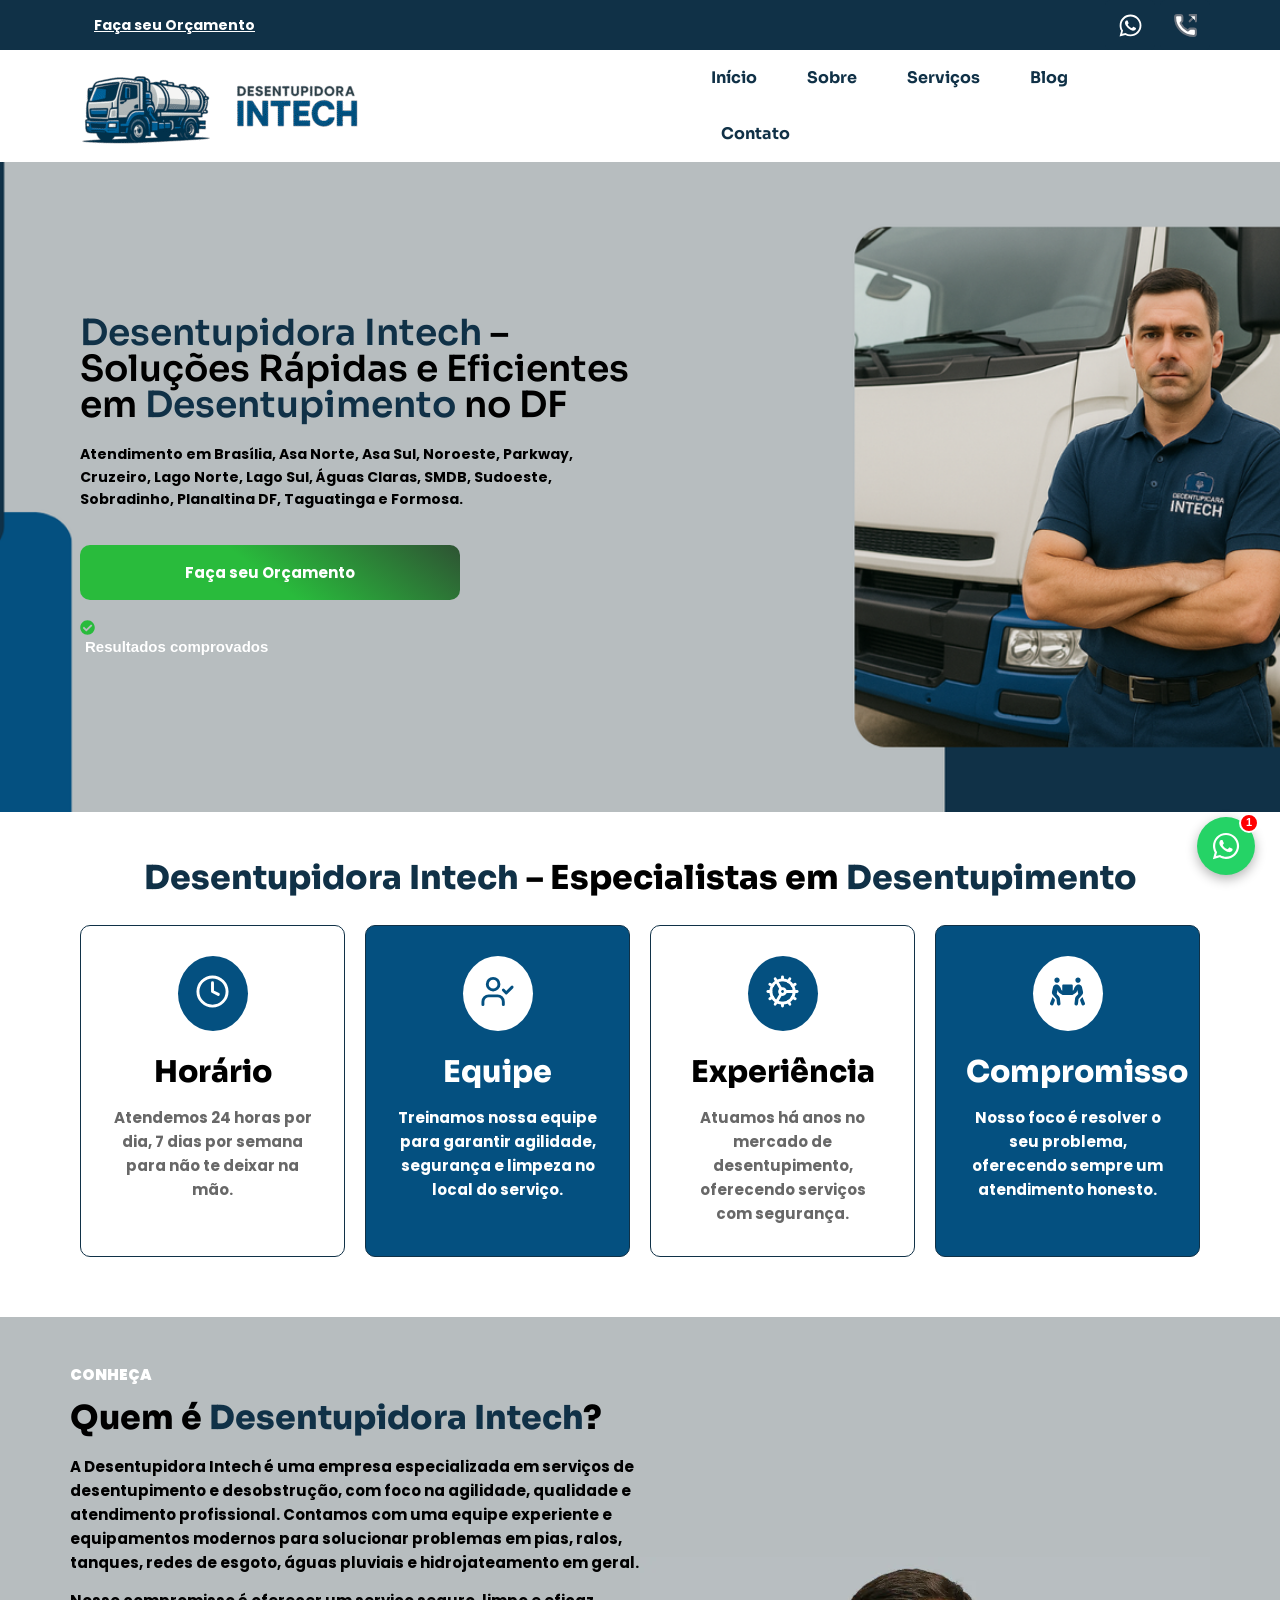
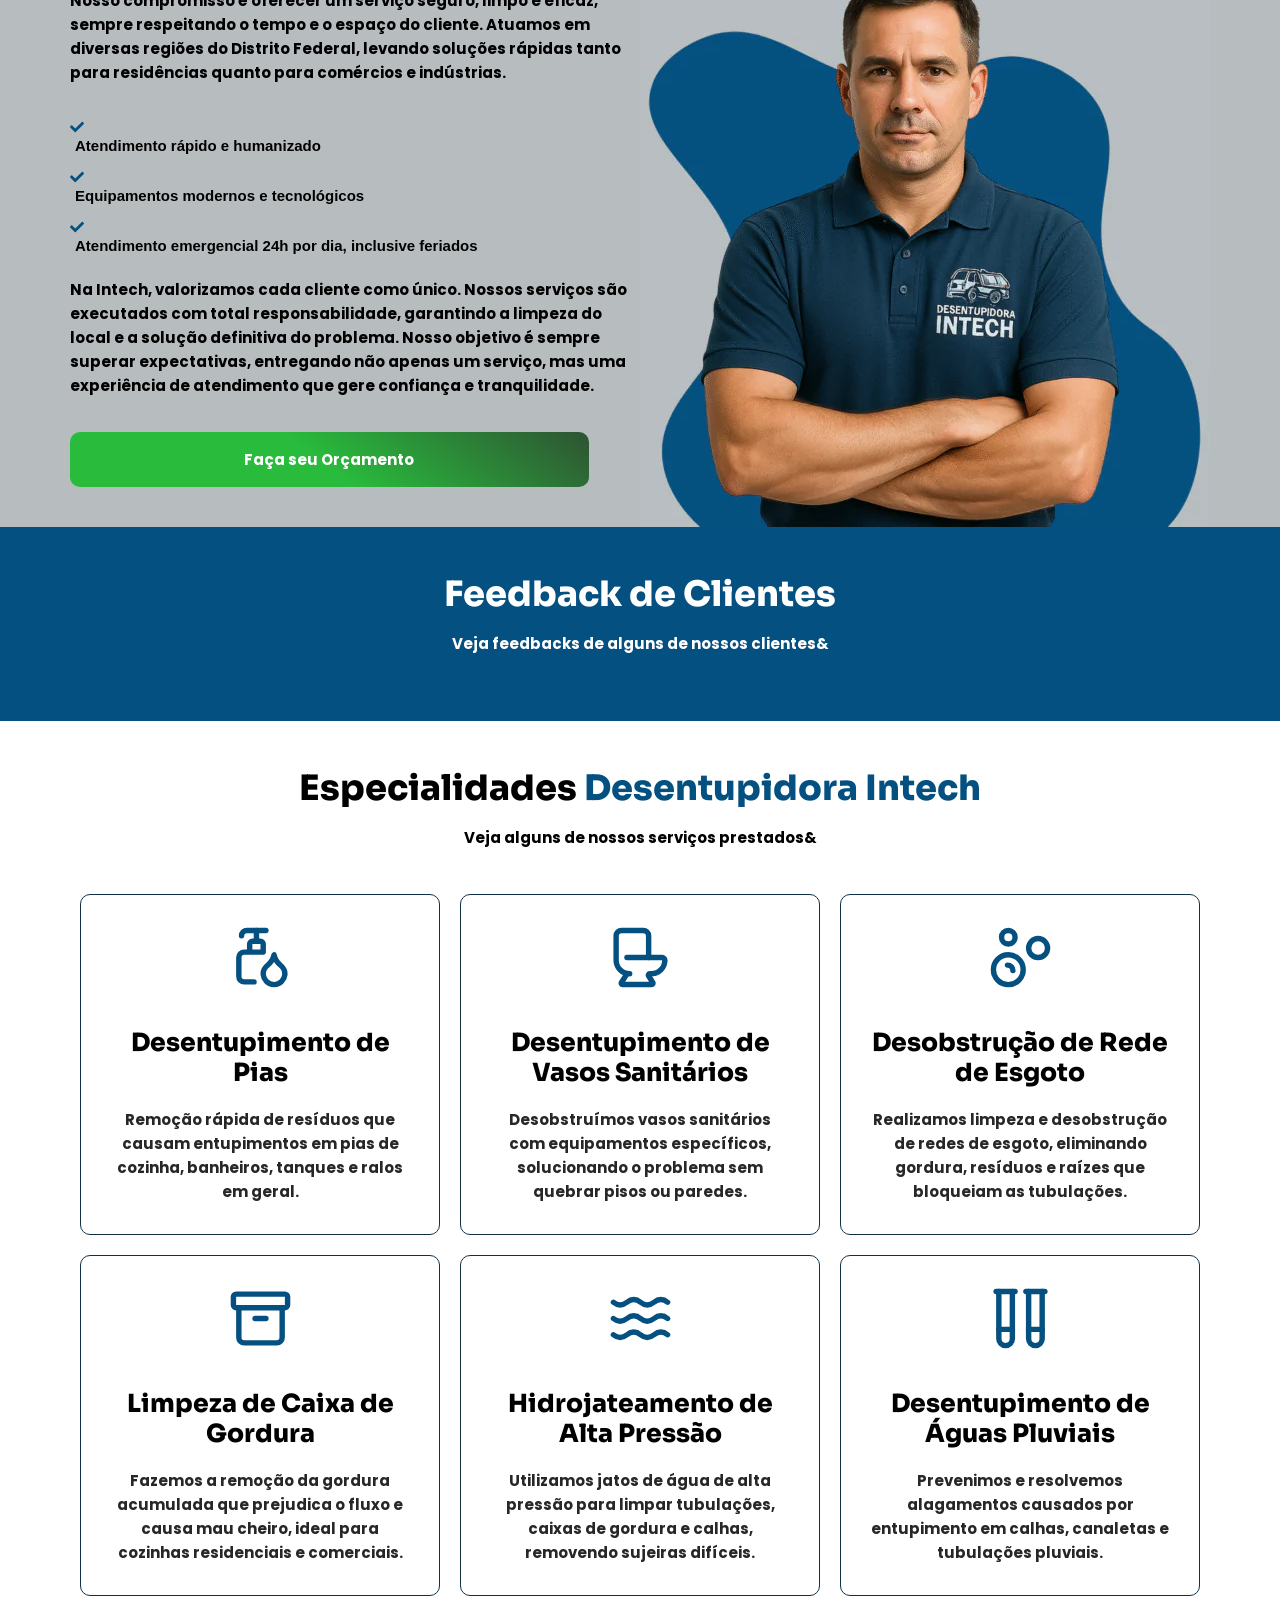
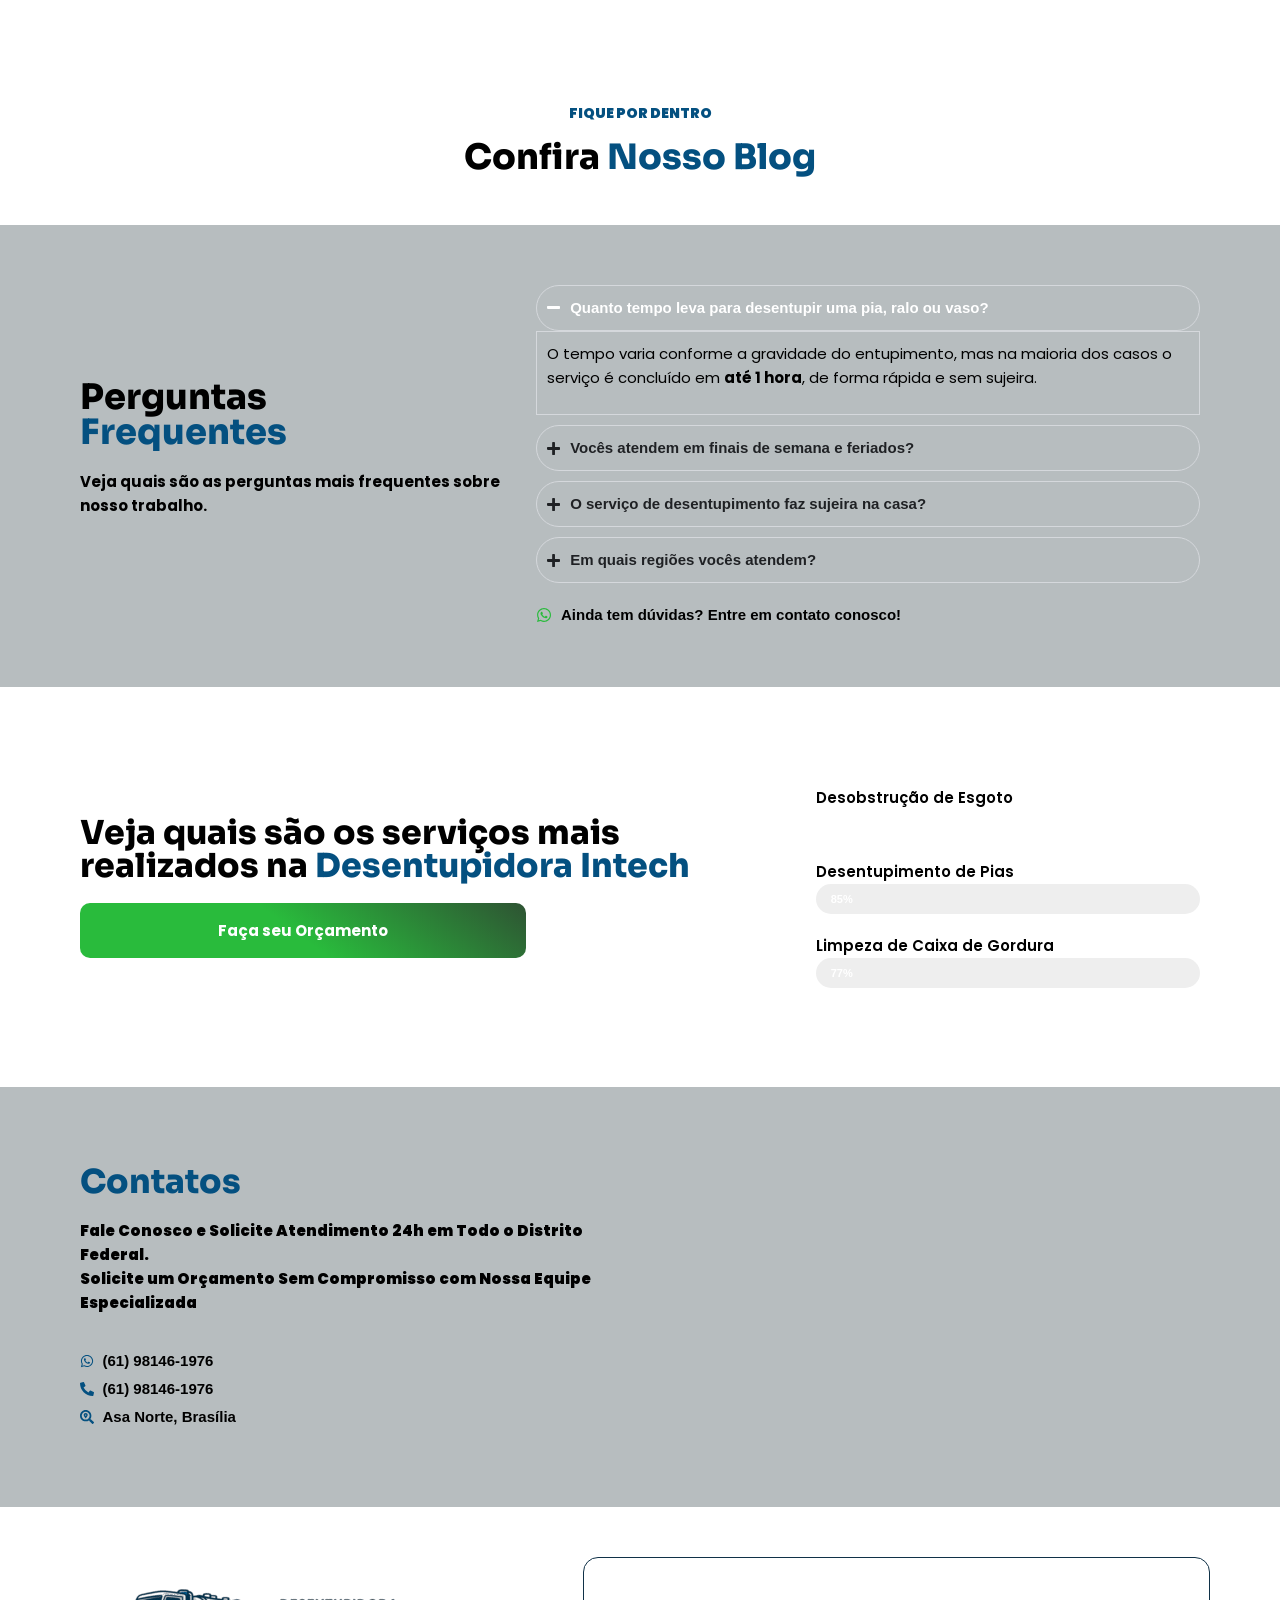
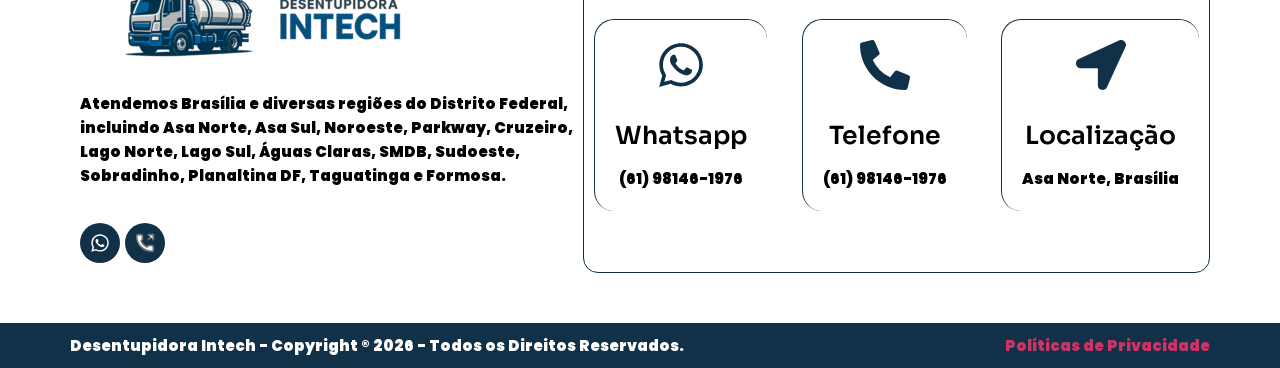
==== commit 435ea612: "Melhora responsividade do botao flutuante do WhatsApp e do site" ====
--- a/desentupidora-main/desentupidora-main/index.html
+++ b/desentupidora-main/desentupidora-main/index.html
@@ -297,6 +297,7 @@
   });
 </script>
 <style>
+  /* WhatsApp Flutuante - Responsivo */
   .whatsapp-float {
     position: fixed;
     bottom: 30px;
@@ -312,6 +313,7 @@
     box-shadow: 0 4px 12px rgba(0,0,0,0.3);
     text-decoration: none;
     transition: transform 0.3s ease, box-shadow 0.3s ease;
+    cursor: pointer;
   }
   .whatsapp-float:hover {
     transform: scale(1.1);
@@ -338,28 +340,112 @@
     justify-content: center;
     border: 2px solid #fff;
     animation: badgePulse 1.5s infinite;
+    z-index: 1;
   }
   @keyframes badgePulse {
     0% { transform: scale(1); }
     50% { transform: scale(1.15); }
     100% { transform: scale(1); }
   }
+  
+  /* Responsive WhatsApp Button */
+  @media (max-width: 1400px) {
+    .whatsapp-float { bottom: 25px; right: 25px; width: 58px; height: 58px; }
+    .whatsapp-float svg { width: 30px; height: 30px; }
+    .whatsapp-badge { width: 20px; height: 20px; font-size: 11px; }
+  }
+  
+  @media (max-width: 1200px) {
+    .whatsapp-float { bottom: 22px; right: 22px; width: 56px; height: 56px; }
+    .whatsapp-float svg { width: 28px; height: 28px; }
+    .whatsapp-badge { width: 20px; height: 20px; font-size: 10px; }
+  }
+  
+  @media (max-width: 992px) {
+    .whatsapp-float { bottom: 20px; right: 20px; width: 54px; height: 54px; }
+    .whatsapp-float svg { width: 26px; height: 26px; }
+    .whatsapp-badge { width: 18px; height: 18px; font-size: 9px; }
+  }
+  
   @media (max-width: 768px) {
-    .whatsapp-float {
-      bottom: 20px;
-      right: 20px;
-      width: 54px;
-      height: 54px;
+    .whatsapp-float { bottom: 18px; right: 18px; width: 52px; height: 52px; }
+    .whatsapp-float svg { width: 24px; height: 24px; }
+    .whatsapp-badge { width: 16px; height: 16px; font-size: 8px; }
+  }
+  
+  @media (max-width: 576px) {
+    .whatsapp-float { bottom: 15px; right: 15px; width: 48px; height: 48px; }
+    .whatsapp-float svg { width: 22px; height: 22px; }
+    .whatsapp-badge { width: 15px; height: 15px; font-size: 7px; }
+  }
+  
+  @media (max-width: 480px) {
+    .whatsapp-float { bottom: 12px; right: 12px; width: 46px; height: 46px; }
+    .whatsapp-float svg { width: 20px; height: 20px; }
+    .whatsapp-badge { width: 14px; height: 14px; font-size: 6px; }
+  }
+  
+  @media (max-width: 375px) {
+    .whatsapp-float { bottom: 10px; right: 10px; width: 44px; height: 44px; }
+    .whatsapp-float svg { width: 18px; height: 18px; }
+    .whatsapp-badge { width: 12px; height: 12px; font-size: 5px; }
+  }
+  
+  /* Melhor responsividade do site */
+  * {
+    box-sizing: border-box;
+  }
+  
+  html {
+    scroll-behavior: smooth;
+  }
+  
+  body {
+    font-size: 16px;
+    line-height: 1.6;
+  }
+  
+  /* Responsividade geral */
+  @media (max-width: 1400px) {
+    body { font-size: 15px; }
+  }
+  
+  @media (max-width: 1200px) {
+    body { font-size: 14px; }
+  }
+  
+  @media (max-width: 768px) {
+    body { font-size: 14px; }
+    .elementor-element .elementor-container {
+      padding-left: 20px !important;
+      padding-right: 20px !important;
     }
-    .whatsapp-float svg {
-      width: 28px;
-      height: 28px;
+  }
+  
+  @media (max-width: 576px) {
+    body { font-size: 13px; }
+    .elementor-element .elementor-container {
+      padding-left: 15px !important;
+      padding-right: 15px !important;
     }
-    .whatsapp-badge {
-      width: 20px;
-      height: 20px;
-      font-size: 11px;
+  }
+  
+  @media (max-width: 480px) {
+    body { font-size: 12px; }
+    h1 { font-size: 28px !important; }
+    h2 { font-size: 24px !important; }
+    h3 { font-size: 20px !important; }
+    .elementor-element .elementor-container {
+      padding-left: 10px !important;
+      padding-right: 10px !important;
     }
+  }
+  
+  @media (max-width: 375px) {
+    body { font-size: 12px; }
+    h1 { font-size: 26px !important; }
+    h2 { font-size: 22px !important; }
+    h3 { font-size: 18px !important; }
   }
 </style>
 <a class="whatsapp-float" href="https://wa.me/5561981461976?text=Ol%C3%A1%2C%20vim%20pelo%20site%20da%20Desentupidora%20Intech%20e%20gostaria%20de%20um%20or%C3%A7amento!" target="_blank" rel="noopener" aria-label="Fale conosco no WhatsApp">
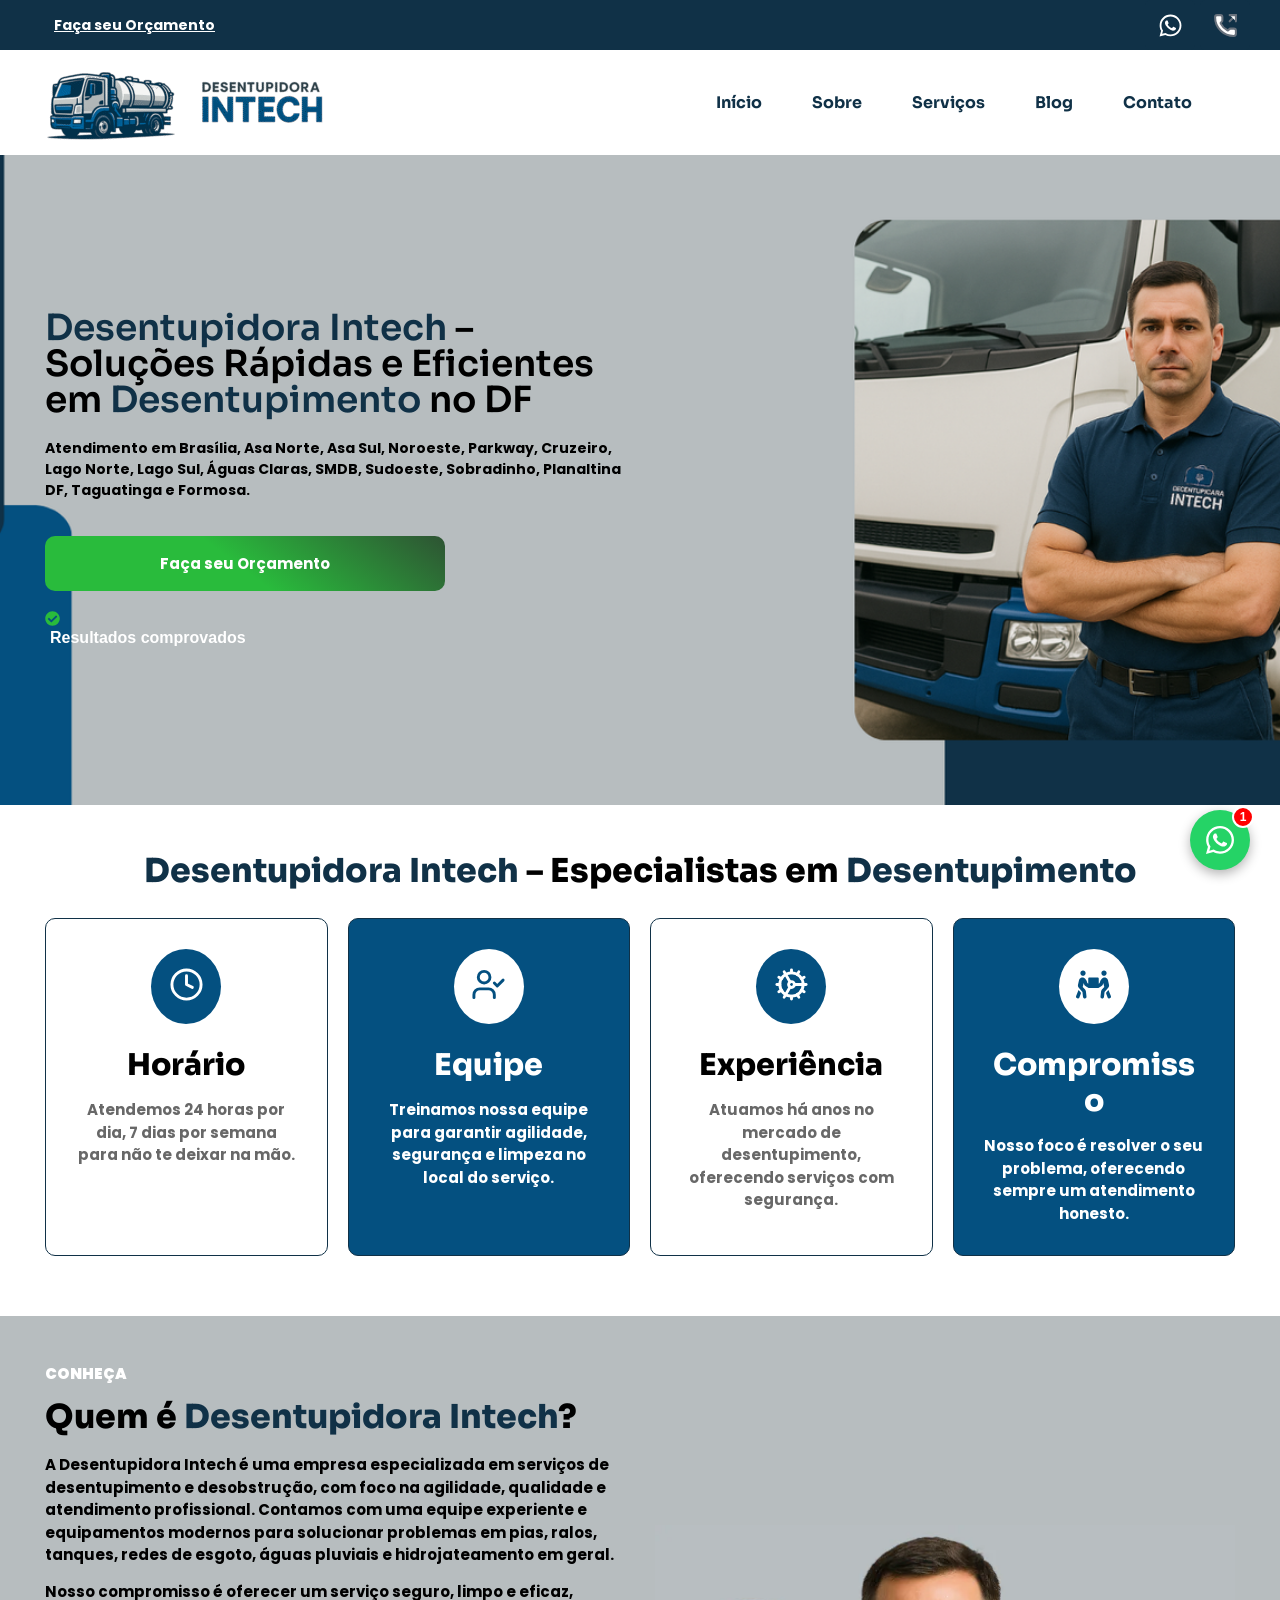
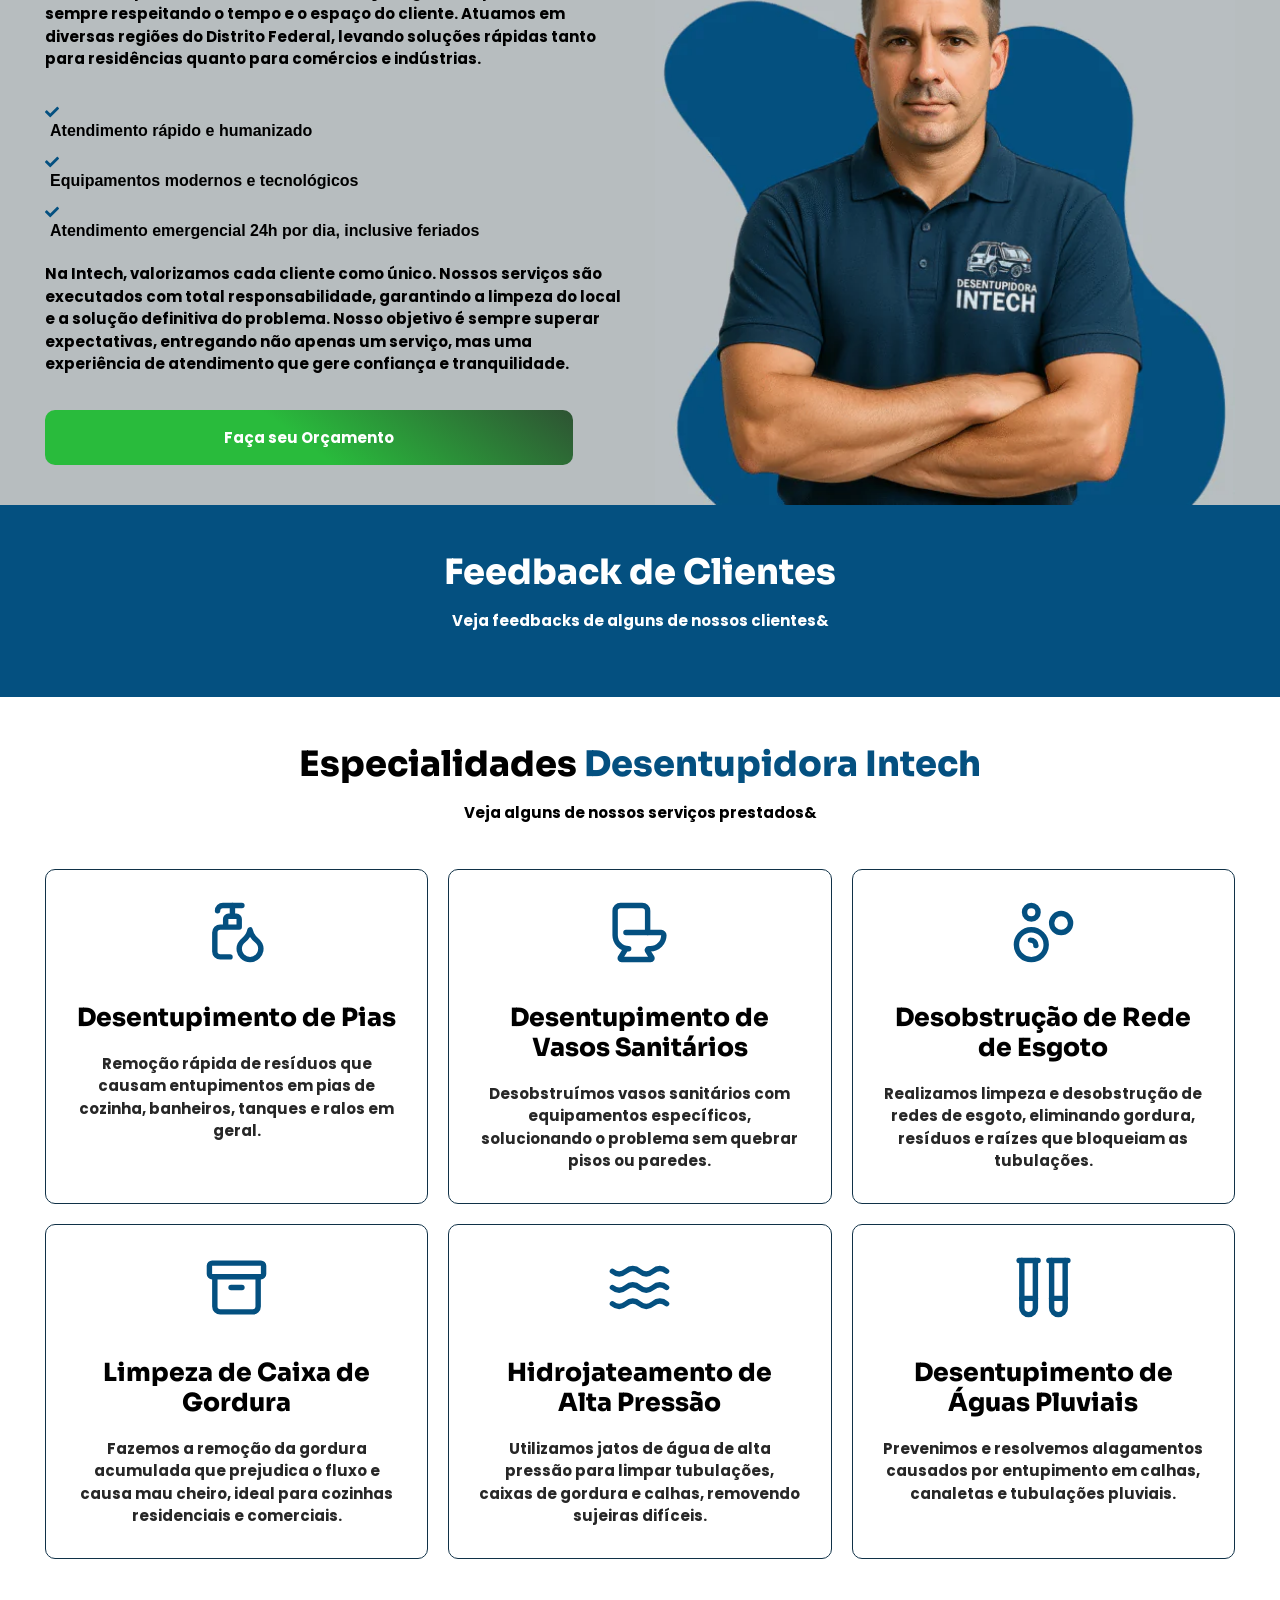
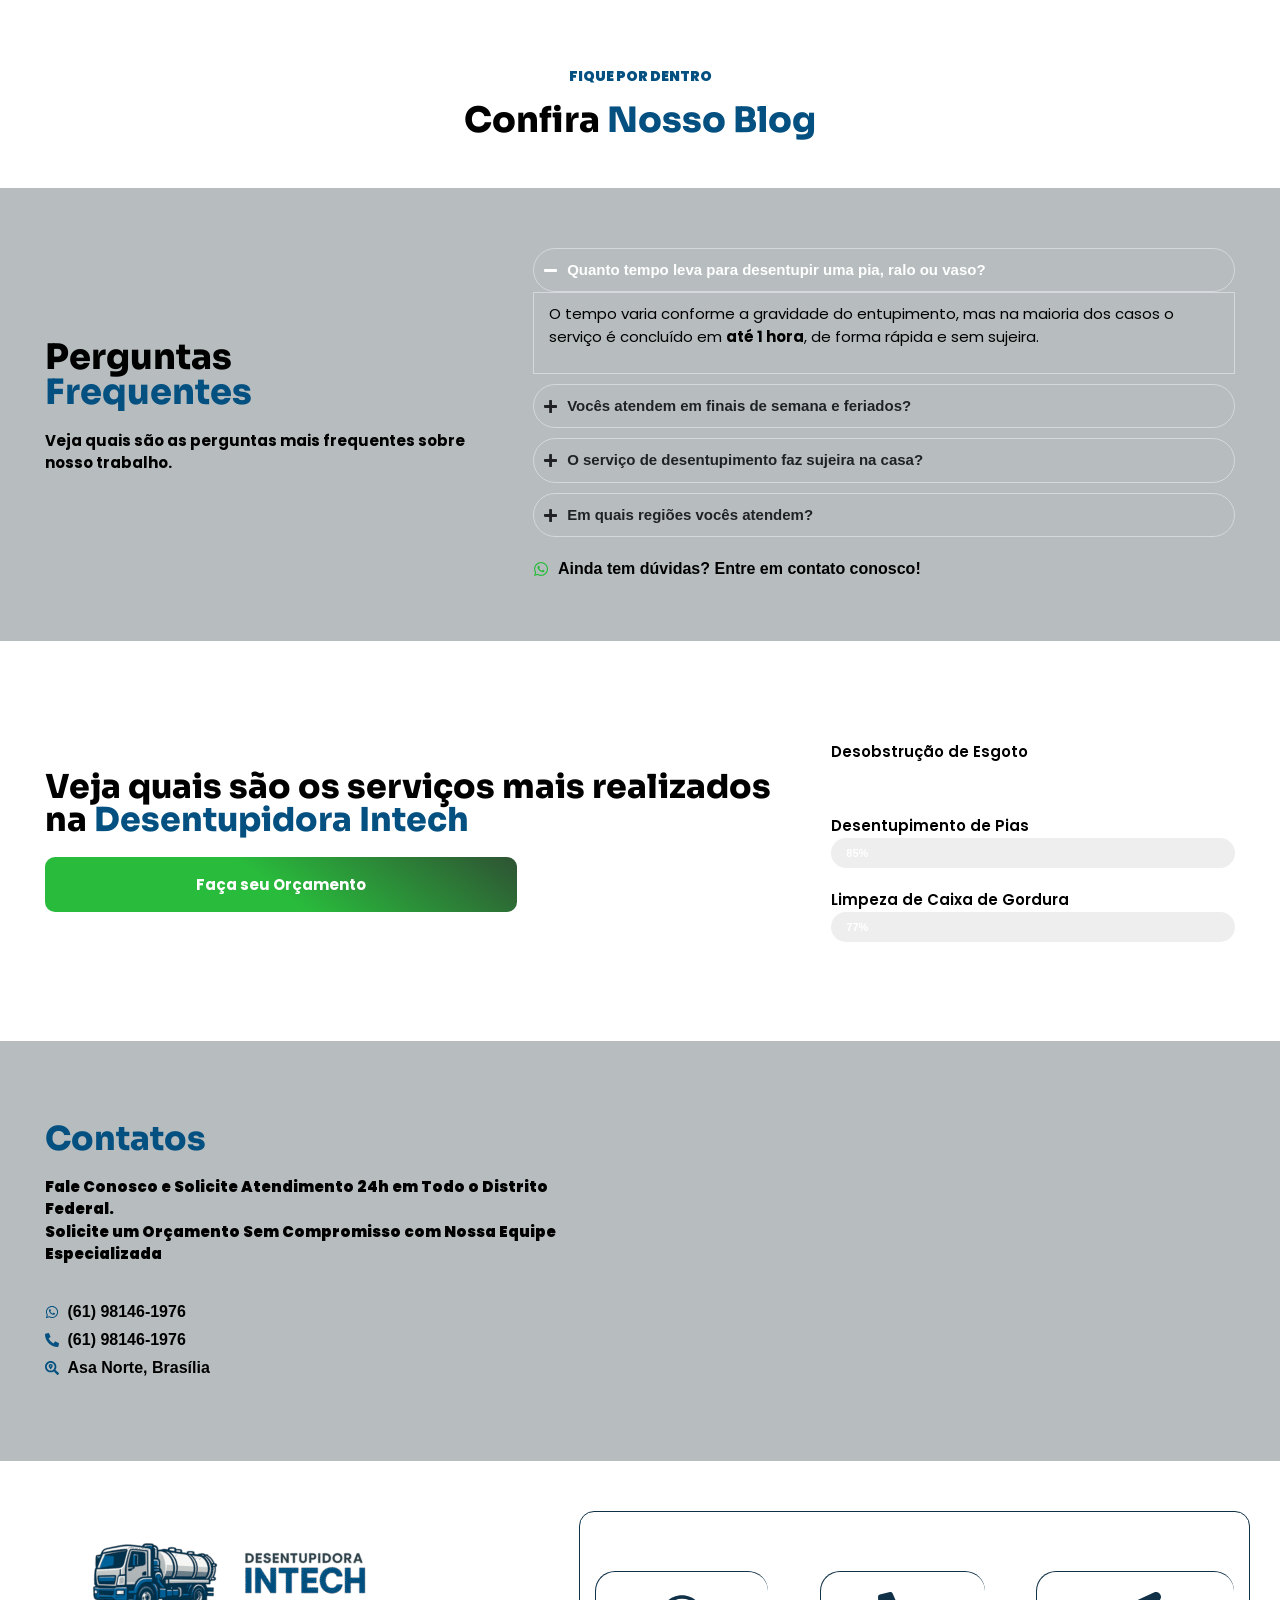
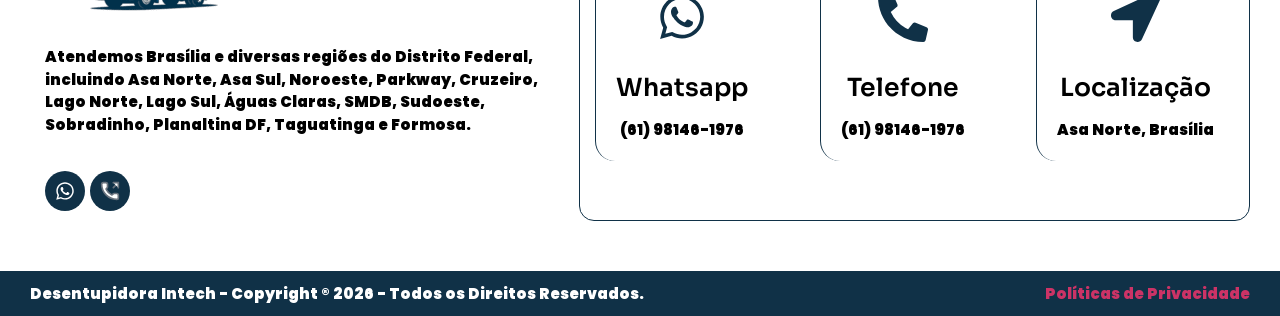
==== commit 7f594de6: "Melhora responsividade do botao WhatsApp e do site" ====
--- a/desentupidora-main/desentupidora-main/index.html
+++ b/desentupidora-main/desentupidora-main/index.html
@@ -297,7 +297,7 @@
   });
 </script>
 <style>
-  /* WhatsApp Flutuante - Responsivo */
+  /* === Floating WhatsApp Button === */
   .whatsapp-float {
     position: fixed;
     bottom: 30px;
@@ -313,7 +313,6 @@
     box-shadow: 0 4px 12px rgba(0,0,0,0.3);
     text-decoration: none;
     transition: transform 0.3s ease, box-shadow 0.3s ease;
-    cursor: pointer;
   }
   .whatsapp-float:hover {
     transform: scale(1.1);
@@ -340,112 +339,120 @@
     justify-content: center;
     border: 2px solid #fff;
     animation: badgePulse 1.5s infinite;
-    z-index: 1;
   }
   @keyframes badgePulse {
     0% { transform: scale(1); }
     50% { transform: scale(1.15); }
     100% { transform: scale(1); }
   }
-  
-  /* Responsive WhatsApp Button */
-  @media (max-width: 1400px) {
-    .whatsapp-float { bottom: 25px; right: 25px; width: 58px; height: 58px; }
-    .whatsapp-float svg { width: 30px; height: 30px; }
-    .whatsapp-badge { width: 20px; height: 20px; font-size: 11px; }
-  }
-  
-  @media (max-width: 1200px) {
-    .whatsapp-float { bottom: 22px; right: 22px; width: 56px; height: 56px; }
-    .whatsapp-float svg { width: 28px; height: 28px; }
-    .whatsapp-badge { width: 20px; height: 20px; font-size: 10px; }
-  }
-  
-  @media (max-width: 992px) {
-    .whatsapp-float { bottom: 20px; right: 20px; width: 54px; height: 54px; }
-    .whatsapp-float svg { width: 26px; height: 26px; }
-    .whatsapp-badge { width: 18px; height: 18px; font-size: 9px; }
-  }
-  
+
+  /* === General Responsive Fixes for the Site === */
+  img, iframe {
+    max-width: 100%;
+    height: auto;
+  }
+  .e-con-inner, .e-con {
+    max-width: 100% !important;
+    padding-left: 15px !important;
+    padding-right: 15px !important;
+    box-sizing: border-box !important;
+  }
+  h1, h2, h3, h4, h5, h6, p, li, .elementor-heading-title, .elementor-button-text {
+    word-wrap: break-word;
+    overflow-wrap: break-word;
+  }
+
   @media (max-width: 768px) {
-    .whatsapp-float { bottom: 18px; right: 18px; width: 52px; height: 52px; }
-    .whatsapp-float svg { width: 24px; height: 24px; }
-    .whatsapp-badge { width: 16px; height: 16px; font-size: 8px; }
-  }
-  
-  @media (max-width: 576px) {
-    .whatsapp-float { bottom: 15px; right: 15px; width: 48px; height: 48px; }
-    .whatsapp-float svg { width: 22px; height: 22px; }
-    .whatsapp-badge { width: 15px; height: 15px; font-size: 7px; }
-  }
-  
+    .whatsapp-float {
+      bottom: 20px;
+      right: 20px;
+      width: 54px;
+      height: 54px;
+    }
+    .whatsapp-float svg {
+      width: 28px;
+      height: 28px;
+    }
+    .whatsapp-badge {
+      width: 20px;
+      height: 20px;
+      font-size: 11px;
+    }
+    .e-con {
+      flex-wrap: wrap !important;
+    }
+    .e-con.e-flex > .e-con-inner {
+      flex-wrap: wrap !important;
+    }
+    .elementor-widget-image img {
+      max-width: 100% !important;
+      height: auto !important;
+    }
+    .elementor-widget-icon-box .elementor-icon-box-wrapper {
+      text-align: center !important;
+    }
+    .elementor-widget-button .elementor-button {
+      font-size: 14px !important;
+      padding: 12px 20px !important;
+      white-space: normal !important;
+    }
+    .elementor-heading-title {
+      font-size: 22px !important;
+      line-height: 1.3 !important;
+    }
+    h2.elementor-heading-title {
+      font-size: 20px !important;
+    }
+    p, .elementor-icon-box-description {
+      font-size: 15px !important;
+      line-height: 1.5 !important;
+    }
+    .elementor-icon-list-items {
+      padding-left: 0 !important;
+    }
+    iframe {
+      height: 250px !important;
+    }
+  }
+
   @media (max-width: 480px) {
-    .whatsapp-float { bottom: 12px; right: 12px; width: 46px; height: 46px; }
-    .whatsapp-float svg { width: 20px; height: 20px; }
-    .whatsapp-badge { width: 14px; height: 14px; font-size: 6px; }
-  }
-  
-  @media (max-width: 375px) {
-    .whatsapp-float { bottom: 10px; right: 10px; width: 44px; height: 44px; }
-    .whatsapp-float svg { width: 18px; height: 18px; }
-    .whatsapp-badge { width: 12px; height: 12px; font-size: 5px; }
-  }
-  
-  /* Melhor responsividade do site */
-  * {
-    box-sizing: border-box;
-  }
-  
-  html {
-    scroll-behavior: smooth;
-  }
-  
-  body {
-    font-size: 16px;
-    line-height: 1.6;
-  }
-  
-  /* Responsividade geral */
-  @media (max-width: 1400px) {
-    body { font-size: 15px; }
-  }
-  
-  @media (max-width: 1200px) {
-    body { font-size: 14px; }
-  }
-  
-  @media (max-width: 768px) {
-    body { font-size: 14px; }
-    .elementor-element .elementor-container {
-      padding-left: 20px !important;
-      padding-right: 20px !important;
-    }
-  }
-  
-  @media (max-width: 576px) {
-    body { font-size: 13px; }
-    .elementor-element .elementor-container {
-      padding-left: 15px !important;
-      padding-right: 15px !important;
-    }
-  }
-  
-  @media (max-width: 480px) {
-    body { font-size: 12px; }
-    h1 { font-size: 28px !important; }
-    h2 { font-size: 24px !important; }
-    h3 { font-size: 20px !important; }
-    .elementor-element .elementor-container {
+    .whatsapp-float {
+      bottom: 16px;
+      right: 16px;
+      width: 48px;
+      height: 48px;
+    }
+    .whatsapp-float svg {
+      width: 24px;
+      height: 24px;
+    }
+    .whatsapp-badge {
+      width: 18px;
+      height: 18px;
+      font-size: 10px;
+      top: -3px;
+      right: -3px;
+    }
+    .elementor-heading-title {
+      font-size: 18px !important;
+    }
+    h2.elementor-heading-title {
+      font-size: 17px !important;
+    }
+    p, .elementor-icon-box-description {
+      font-size: 14px !important;
+    }
+    .e-con-inner, .e-con {
       padding-left: 10px !important;
       padding-right: 10px !important;
     }
-  }
-  
-  @media (max-width: 375px) {
-    body { font-size: 12px; }
-    h1 { font-size: 26px !important; }
-    h2 { font-size: 22px !important; }
-    h3 { font-size: 18px !important; }
+    .elementor-widget-button .elementor-button {
+      font-size: 13px !important;
+      padding: 10px 16px !important;
+    }
+    iframe {
+      height: 200px !important;
+    }
   }
 </style>
 <a class="whatsapp-float" href="https://wa.me/5561981461976?text=Ol%C3%A1%2C%20vim%20pelo%20site%20da%20Desentupidora%20Intech%20e%20gostaria%20de%20um%20or%C3%A7amento!" target="_blank" rel="noopener" aria-label="Fale conosco no WhatsApp">
